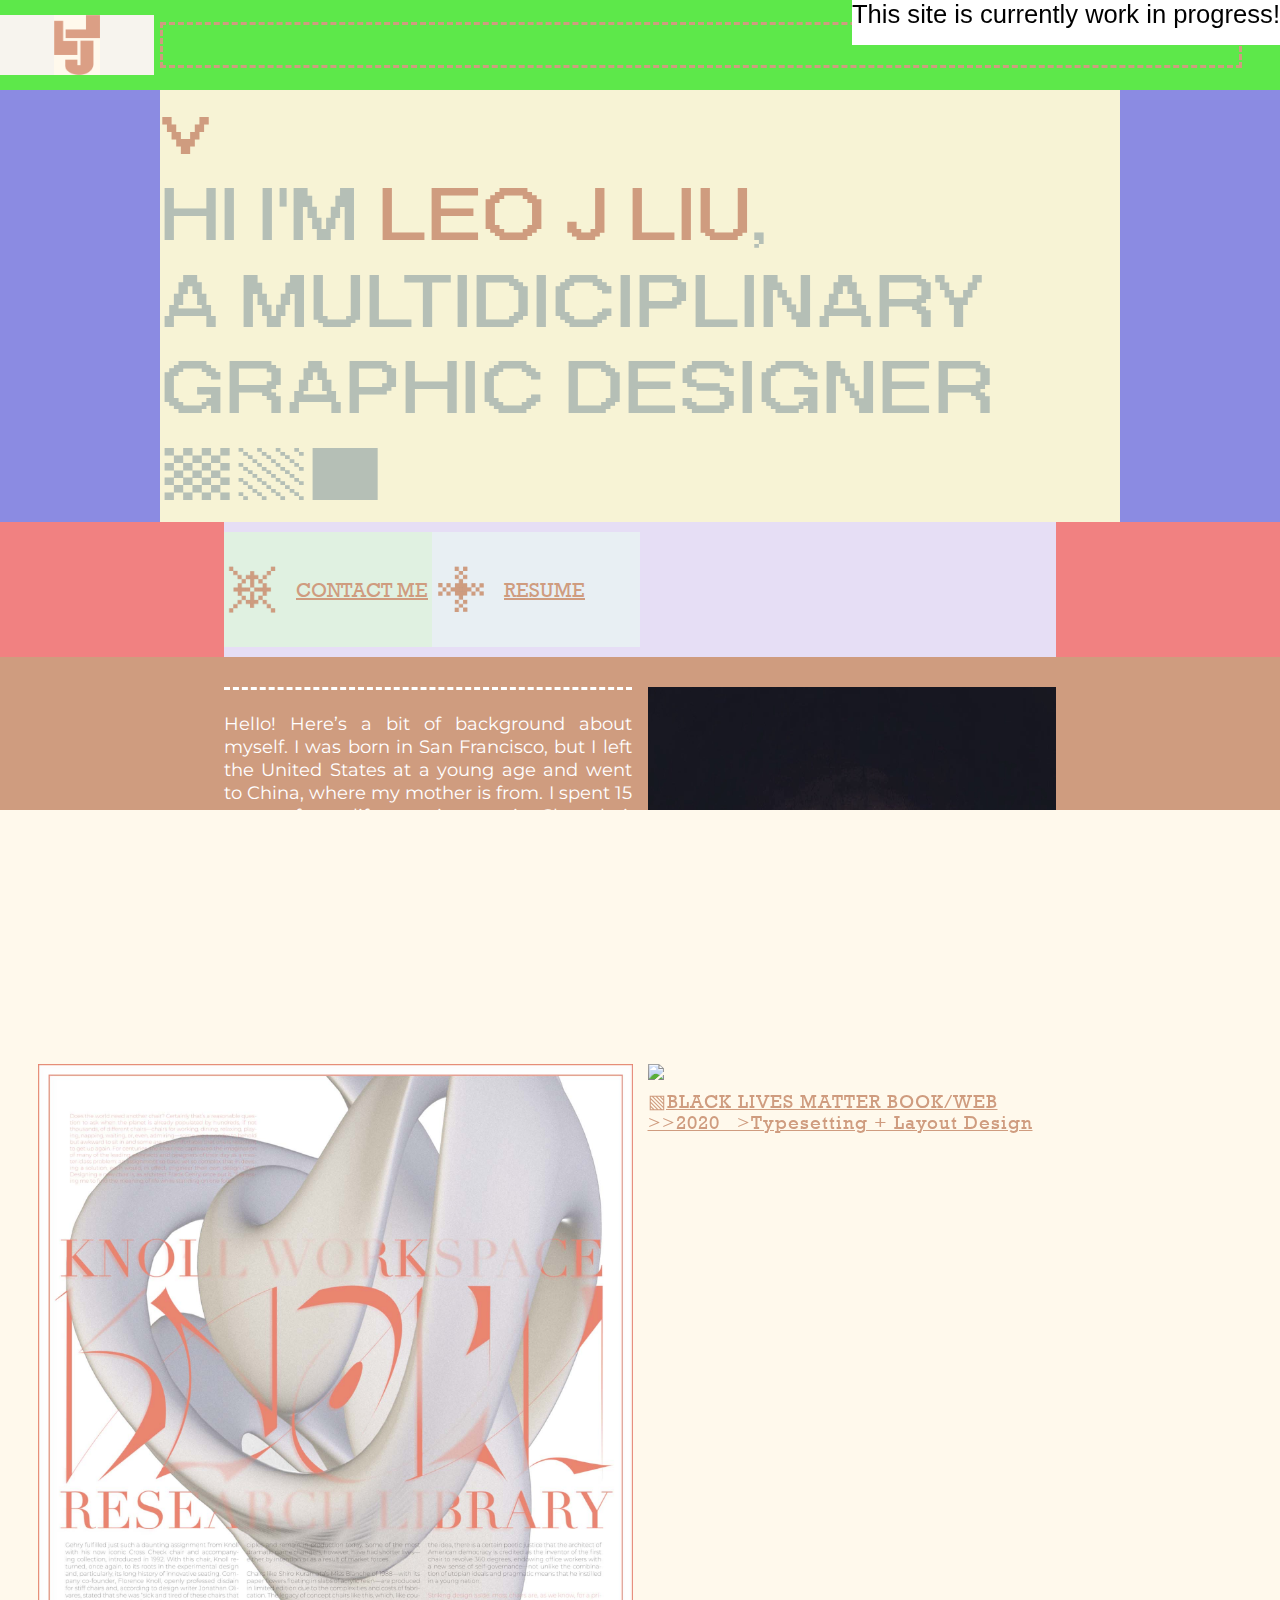
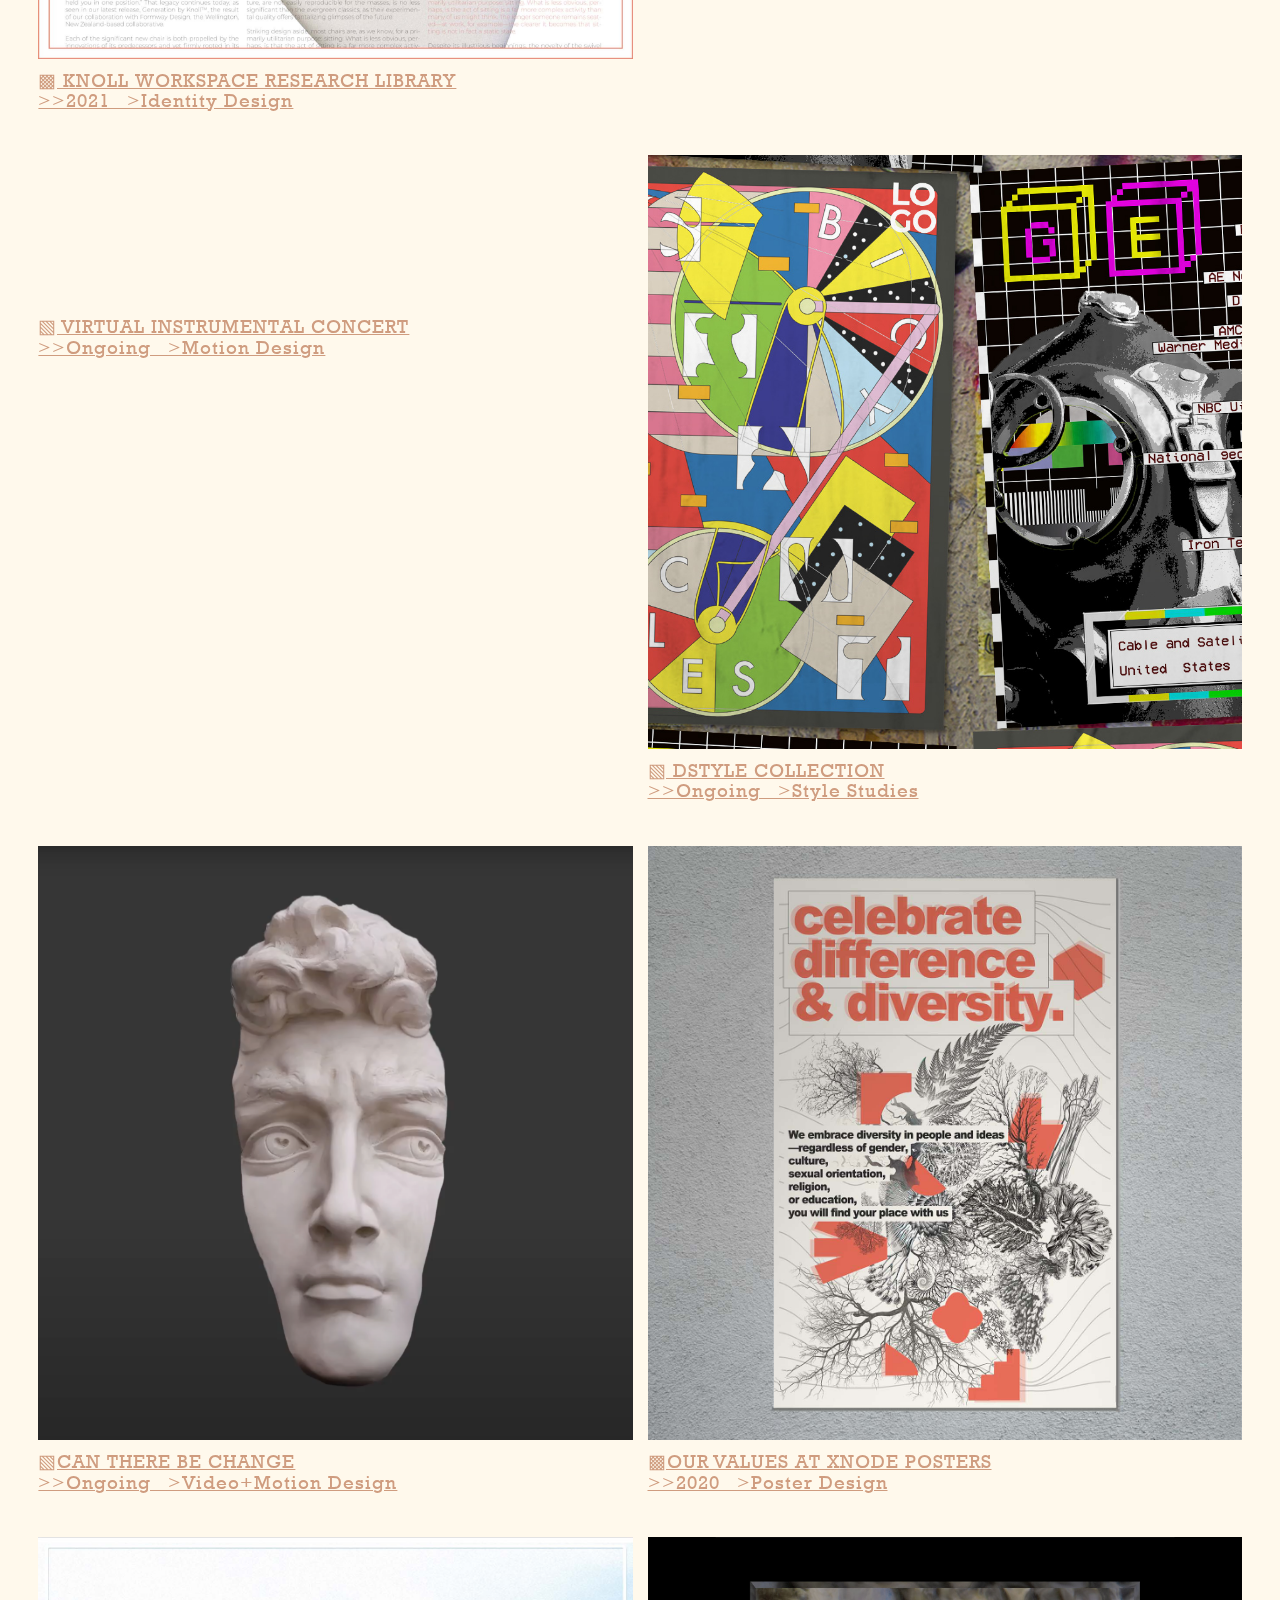
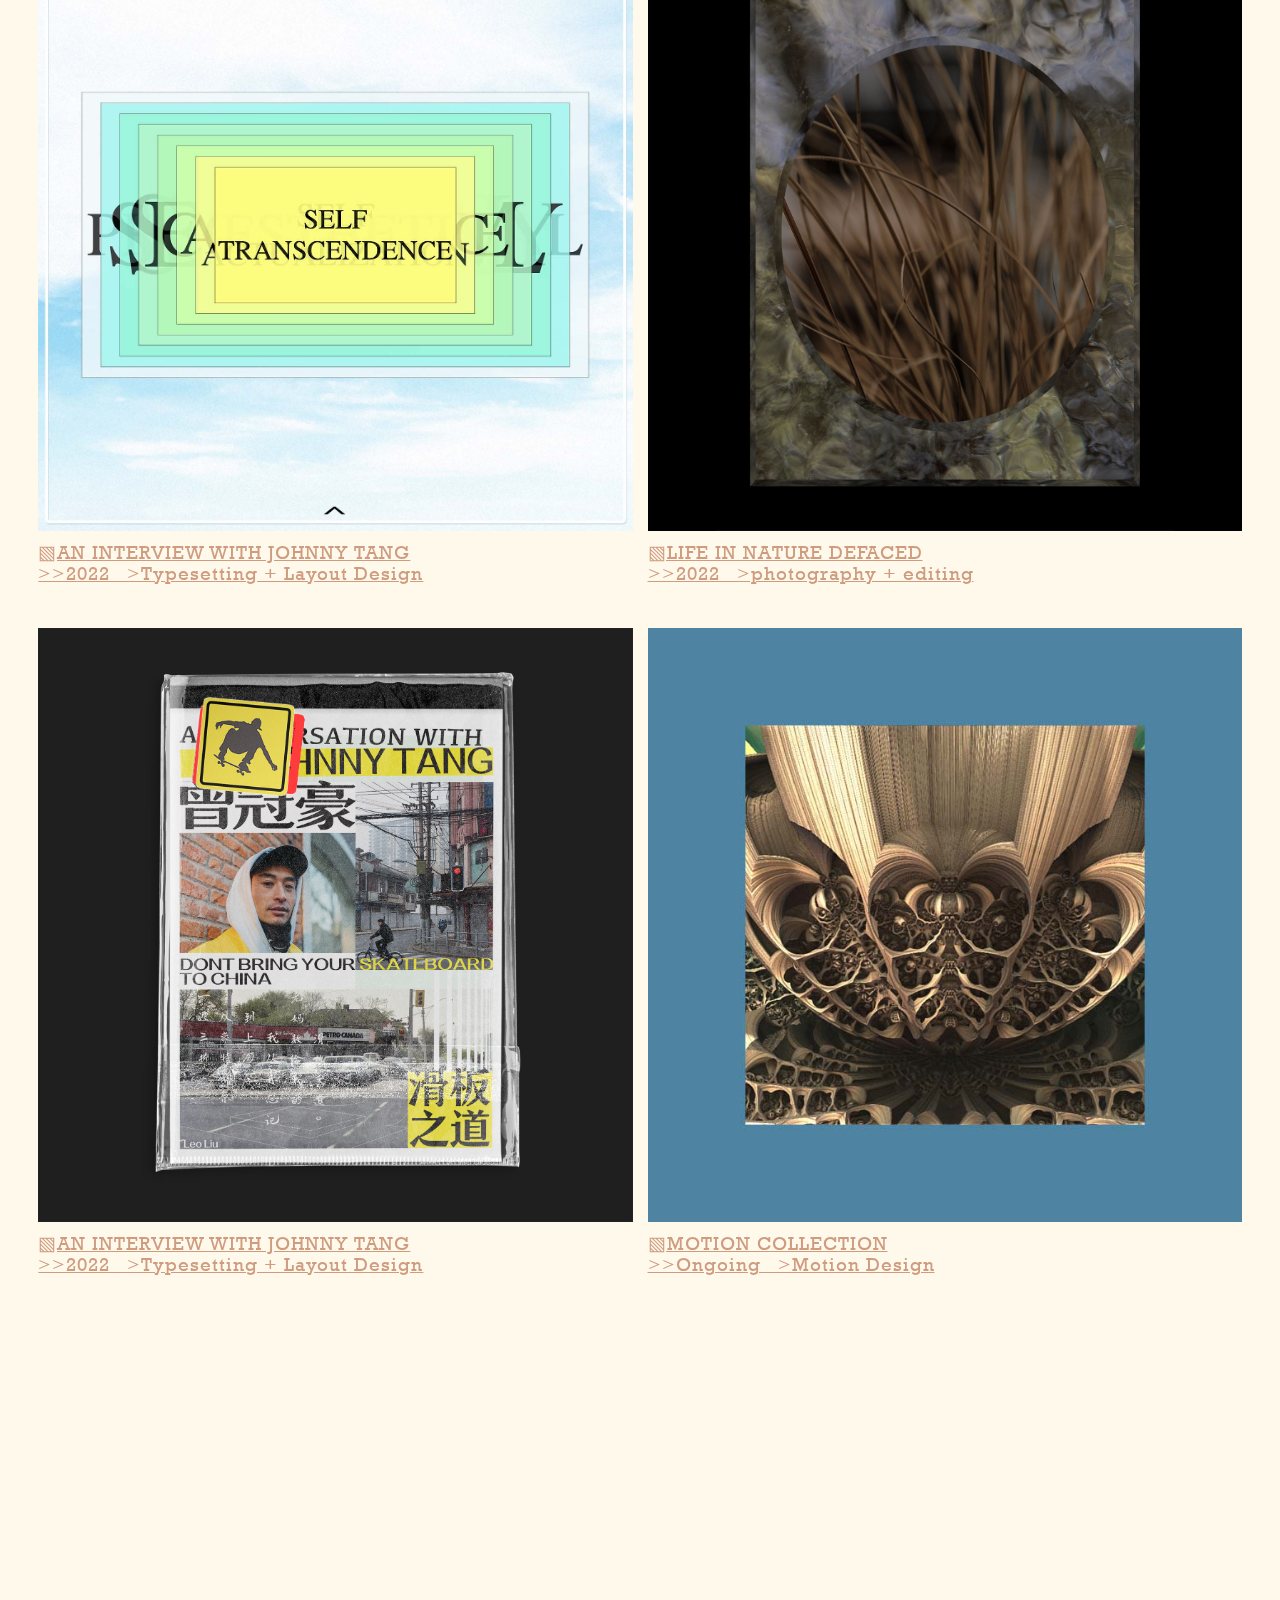
==== index.html @ ba664508 "first 2 portfolio details" ====
<!DOCTYPE html>
<html lang="en">
<meta charset="UTF-8">
<title>LJL</title>
<meta name="viewport" content="width=device-width,initial-scale=1">


<link rel="stylesheet" href="leo_liu_portfolio.css">
<script src="leo_liu_portfolio.js"></script>




<body>

    <div id="mARK">This site is currently work in progress!</div>

    <div id="introsection">
        <div id="topsection">

            <div id="logoroom">
                <img class="logoimage" src="images/logo1.png">
            </div>

            <div id="header">
                
            </div>
            
        </div>


        <div id="section1">
            <div id="section1box1">
                <p1><div id="downtriangle">v</div>
                </span>HI I'M <span style="color: #cf9c7f">LEO J LIU</span>,<br>A MULTIDICIPLINARY<br>GRAPHIC DESIGNER ▩▧■ </p1>
            </div>
        </div>

        
        <div id="section2">
            <div id="section2box1">
                <div class="cvs">
                    <img class="img2" src="images/Mter.png">
                    <p2 style="padding-left: 15px;">CONTACT ME</p>
                </div>
        
                <div class="cvs2">
                    <img class="img2" src="images/Fther.png">
                    <p2 style="padding-left: 15px;">RESUME</p>
                </div>

                <!-- <div id="blank1"></div> -->
            </div>
        </div>
    </div>




    <div id="aboutsection">
        <div id="section3">
            <div id="section3box1">
                <div id="aboutmyself">
                    <p3>
                        <br> 
                        HelIo! Here’s a bit of background about myself. I was born in San Francisco, but I left the United States at a young age and went to China, where my mother is from. I spent 15 years of my life growing up in Shanghai, studying in local schools, and before high school I moved back to California. After Highschool I enrolled in Rhode Island School of Design, the best school at the time to pursue a degree in graphic design. I took a gap during covid and I am now a Senior ready to graduate. 
                        <br>
                        <br>
                        My goal in pursuing art and design is to create something new, whether it is a new “thing” that allows people to do things better and easier or a “look” that makes people's eyes wide open. I was initially in Industrial design until I realized that to be able to achieve my goal I need to work myself from the most basics and up. So In graphic design I started with image editing, photography, typography, and the study of form and shape. I now move on to the field of digital media where I narrate an experience with interaction, motion, and sound. </p3>
                </div>

                <img id="selfie" src="images/selfie1.JPG">
            </div>
        </div>
    </div>




    <div id="portfoliosection">


        <div id="bluebanner">
            <div class="marquee">
               <p4><span>[base64]</span></p> 
            </div>
        </div>


        <div id="workgridcontainer">
            <div id="workgrid">

               
                <div id="knollbox">
                    <a href="knoll.html">
                        <img id="knollwebicon" src="images/Knoll/KNOLL Web Icon.jpg">
                    </a>
                    <p class="description">▩ KNOLL WORKSPACE RESEARCH LIBRARY<br>
                    >>2021 _>Identity Design</p>
                </div>
            


                <div id="blmbox">
                    <a href="blm.html">
                        <img id="blmwebicon" src="images/BLM Book/BLM Book Display.png">
                    </a>
                    <p class="description">▧BLACK LIVES MATTER BOOK/WEB<br>
                    >>2020 _>Typesetting + Layout Design</p>
                </div>


                <div id="concertbox">
                    <video id="concertwebicon" autoplay loop muted src="images/Concert/concert webanimation.mp4"></video>
                    <p class="description">▧ VIRTUAL INSTRUMENTAL CONCERT<br>
                    >>Ongoing _>Motion Design</p>
                </div>


                <div id="dstylebox">
                    <img id="dstylewebicon" src="images/Dstyle/Dstyle web icon.jpg">
                    <p class="description">▧ DSTYLE COLLECTION<br>
                        >>Ongoing _>Style Studies</p>
                </div>
                

                <div id="changebox">
                    <img id="changewebicon" src="images/Change/lilface.png">
                    <p class="description">▧CAN THERE BE CHANGE<br>
                    >>Ongoing _>Video+Motion Design</p>
                </div>


                <div id="xnodebox">
                    <img id="xnodewebicon" src="images/Xnode/Xnode Icon.jpg">
                    <p class="description">▩OUR VALUES AT XNODE POSTERS<br>
                    >>2020 _>Poster Design</p>
                </div>


                <div id="webbox">
                    <img id="webwebicon" src="images/Web/webicon.jpg">
                    <p class="description">▧AN INTERVIEW WITH JOHNNY TANG<br>
                    >>2022 _>Typesetting + Layout Design</p>
                </div>


                <div id="naturebox">
                    <img id="naturewebicon" src="images/Nature/Marble1.jpg">
                    <p class="description">▧LIFE IN NATURE DEFACED<br>
                    >>2022 _>photography + editing</p>
                </div>


                <div id="motionbox">
                    <img id="motionwebicon" src="images/Motion/motionwebicontemp.jpg">
                    <p class="description">▧MOTION COLLECTION<br>
                    >>Ongoing _>Motion Design</p>
                </div>


                <div id="sktinterviewbox">
                    <img id="sktinterviewwebicon" src="images/SktInterview/Skt Icon.jpg">
                    <p class="description">▧AN INTERVIEW WITH JOHNNY TANG<br>
                    >>2022 _>Typesetting + Layout Design</p>
                </div>


            </div>
        </div>
        


    </div>


</body>
</html>
---- leo_liu_portfolio.css ----
* {
    margin: 0;
    padding: 0;
}

main {
    position: fixed;
}

@font-face {
    font-family: rock;
    src: url(fonts/ROCK.TTF);
}

@font-face {
    font-family: ppneuebitbold;
    src: url(fonts/PPNeueBit-Bold.otf);
}

@font-face {
    font-family: montserrat;
    src: url(fonts/Montserrat-Regular.ttf);
}

@font-face {
    font-family: sophia;
    src: url(fonts/SOPHIA\ demo.ttf);
}


#mARK {
    position: absolute;
    top: 0;
    right: 0;
    background-color: hsl(0, 0%, 100%);
    z-index: 10;
    height: 5vh;
    font-size: 2vw;
    font-family: Impact, Haettenschweiler, 'Arial Narrow Bold', sans-serif;
}


body {
    background-color: #fff9ec;
  }



p1{
    font-family: ppneuebitbold;
    font-size: 130px;
    transform: scaleY(0.8);
    transform-origin: bottom;
    line-height: 0.83;
    color: #b5bfb6;
    /* background-color: black; */
}


p2{
    font-family: rock;
    font-size: 20px;
    color: #cf9c7f;
    line-height: 20px;
    height: 20px;
    text-decoration: underline;
    /* background-color: black; */
}

p3{
    font-family: montserrat;
    font-size: 18px;
    color: #ffffff;
    line-height: 23px;
}


p4{
    font-family: sophia;
    font-size: 30vh;
    line-height: 24vh;
    color: #93baee;
    transform: scaleX(0.7);

}






#introsection {
    position: sticky;
    top: 0;
    z-index: 1;
}


#topsection {
    width: 100%;
    background-color: hsl(113, 77%, 60%);
    display: flex;
    justify-content: space-between;
    align-items: center;
    height: 10vh;

}


#header {
    width: 84%;
    height: 40px;
    border-style: dashed;
    border-width: 3px;
    border-color: #cf9c7f;
    margin-top: 15px;
    margin-bottom: 15px;
    margin-right: 3%;

    
    
}

#logoroom {
    display: flex;
    width: 12%;
    justify-content: center;
    align-items: center;
    background-color: #f7f4ee;
    height: 60px;
}

.logoimage {
    height: 60px;
}



#section1 {
    width: 100%;
    background-color: rgb(139, 139, 226);
    display: flex;
    /* flex-direction: row\\; */
    justify-content: center;
    height: 48vh;

}

#section1box1 {
    justify-content: left;
    background-color: rgb(247, 243, 213);
    width: 75%;
    display:flex;
    align-items: flex-end;
}

#downtriangle {
    /* background-color: blue; */
    color: #cf9c7f;
    /* transform: scaleY(0.7); */
}   


#section2 {
    background-color: rgb(241, 129, 129);
    flex-direction: row;
    display: flex;
    justify-content: center;
    height: 15vh;

}


#section2box1 {
    background-color: rgb(230, 222, 245);
    display: flex;
    justify-content: left;
    z-index: 1;
    height: auto;
    width: 65%;
    padding-top: 10px;
    padding-bottom: 10px;
}

.cvs {
    display: flex;
    justify-content: left;
    align-items: center;
    flex-direction: row;
    background-color: #e0f1e1;
    width: 25%;
    height: auto;
}

.cvs2 {
    display: flex;
    justify-content: left;
    align-items: center;
    text-align: center;
    flex-direction: row;
    background-color: #e8eff3;
    width: 25%;
    height: auto;
}

.img2 {
    width: 57px;
    height: 57px;
    -webkit-animation: spin 2s linear infinite;
    -moz-animation: spin 2s linear infinite;
    -o-animation: spin 2s linear infinite;
    animation: spin 2s linear infinite;
}

@keyframes spin {
    from {
      transform: rotate(0deg);
    }
    to {
      transform: rotate(360deg);
    }
  }








/* 
#blank1 {
    width: 50%;
    background-color: #ee77a9;
} */

#aboutsection{
    width: 100%;
    /* height: 16vh; */
    overflow: visible;
    position: sticky;
    top: 0;
    z-index: 2;
    
}

#section3 {
    background-color: #cf9c7f;
    display: flex;
    justify-content: center;
    align-items: center;


   
}

#section3box1 {
    width: 65%;
    display: flex;
    flex-direction: row;
    justify-content: space-between;
    margin-top: 30px;
    margin-bottom: 30px;
}

#aboutmyself {
    width: 49%;
    border-top: 3px dashed rgb(255, 255, 255);
    text-align: justify;
}

#selfie {
    width: 49%;
}







#portfoliosection {
    background-color: #fff9ec;
    height: 100vh;
    width: 100%;
    position: sticky;
    bottom: -90vh;
    z-index: 3;
}

#bluebanner {
    /* font-family: sophia;
    font-size: 30vh;
    line-height: 24vh;
    color: #93baee; */
    overflow: hidden;
    /* font-weight: 600; */
}

.marquee {
    display: block;
    overflow: hidden;
    white-space: nowrap;
  }
  

.marquee span {
    display: inline-block;
    padding-left: 100%;
    animation: marquee 1000s linear infinite;
    animation-delay: -10s;
}


  @keyframes marquee {
    0% {
      transform: translateX(0%);
    }
    100% {
      transform: translateX(-100%);
    }
  }
  







#workgridcontainer {
    display: flex;
    justify-content: center;
  }

#workgrid {
    display: grid;
    grid-template-columns: repeat(2, 1fr);
    grid-template-rows: repeat(5, 1fr);
    max-width: 1680px;
    /* background-color: #e1e9f5; */
    margin-left: 3vw;
    margin-right: 3vw;
    margin-top: 3vw;
    row-gap: 8px; 
    column-gap: 15px;
  }


.description {
    height: 6vw;
    /* background-color: #d0e4e3; */
    font-family: rock;
    font-size: 1.5vw;
    line-height: 1.6vw;
    color: #cf9c7f;
    text-decoration: underline;
    font-weight: 400;
    letter-spacing: 1px;
    margin-top: 8px;
  }

#knollbox {
    grid-column: 1;
    grid-row: 1;
    width: 100%;
    justify-self: start;
    /* background-color: #dbdbdb; */
    /* display: flex;
    flex-direction: column; */
  }

#knollwebicon {
    width: 100%;
    
}



#blmbox {
    grid-column: 2;
    grid-row: 1;
    width: 100%;
    justify-self: start;
    /* background-color: #e6c889; */
}
#blmwebicon {
    width: 100%;
    
}



#concertbox {
    grid-column: 1;
    grid-row: 2;
    width: 100%;
    justify-self: start;
}
#concertwebicon {
    width: 100%;

}



#dstylebox {
    grid-column: 2;
    grid-row: 2;
    width: 100%;
    justify-self: start;
}
#dstylewebicon {
    width: 100%;

}



#changebox {
    grid-column: 1;
    grid-row: 3;
    width: 100%;
    justify-self: start;
}
#changewebicon {
    width: 100%;

}



#xnodebox {
    grid-column: 2;
    grid-row: 3;
    width: 100%;
    justify-self: start;
}
#xnodewebicon {
    width: 100%;

}



#webbox {
    grid-column: 1;
    grid-row: 4;
    width: 100%;
    justify-self: start;
}
#webwebicon {
    width: 100%;

}



#naturebox {
    grid-column: 2;
    grid-row: 4;
    width: 100%;
    justify-self: start;
}
#naturewebicon {
    width: 100%;

}



#motionbox {
    grid-column: 2;
    grid-row: 5;
    width: 100%;
    justify-self: start;
}
#motionwebicon {
    width: 100%;

}



#sktinterviewbox {
    grid-column: 1;
    grid-row: 5;
    width: 100%;
    justify-self: start;
}
#sktinterviewwebicon {
    width: 100%;

}

















































.containercenter {
    display: flex;
    align-items: center;
    justify-content: center;
    width: 100%;
}




#knollstuff {
    display: flex;
    align-items: center;
    justify-content: center;
    flex-direction: column;
}

.knollposters {
    max-height: 90vh;
    margin-top: 5vh;
    margin-bottom: 5vh;
}




#blmstuff {
    display: flex;
    align-items: center;
    justify-content: center;
    flex-direction: column;
    background-color: #000000;
    width: 100%;
    position: sticky;
}




.fullpagecontainer {
    display: flex;
    justify-content: center;
    align-items: center;
    width: 100%;
    height: 100vh;
}


#blmgif {
    width: 90vw;
    max-width: 1920px;
}



#blmcover {
    width: 90vw;
    max-width: 1920px;
}




#blmgrid {
    display: grid;
    grid-template-columns: repeat(2, 1fr);
    grid-template-rows: repeat(4, 1fr);
    width: 90vw;
    max-width: 1920px;
    row-gap: 10vh; 
    /* column-gap: 5vw; */
    /* background-color: #e0f1e1; */
    margin-top: 20vh;
}





#blmp1 {
    grid-column: 1;
    grid-row: 1;
    width: 100%;
    justify-self: start;
}

#blmp2 {
    grid-column: 2;
    grid-row: 1;
    width: 100%;
    justify-self: start;

}

#blmp3 {
    grid-column: 1;
    grid-row: 2;
    width: 100%;
    justify-self: start;
}

#blmp4 {
    grid-column: 2;
    grid-row: 2;
    width: 100%;
    justify-self: start;
}

#blmp5 {
    grid-column: 1;
    grid-row: 3;
    width: 100%;
    justify-self: start;
}

#blmp6 {
    grid-column: 2;
    grid-row: 3;
    width: 100%;
    justify-self: start;
}

#blmp7 {
    grid-column: 1;
    grid-row: 4;
    width: 100%;
    justify-self: start;
}




#blmmockup {
    width: 90vw;
    max-width: 1920px;
}
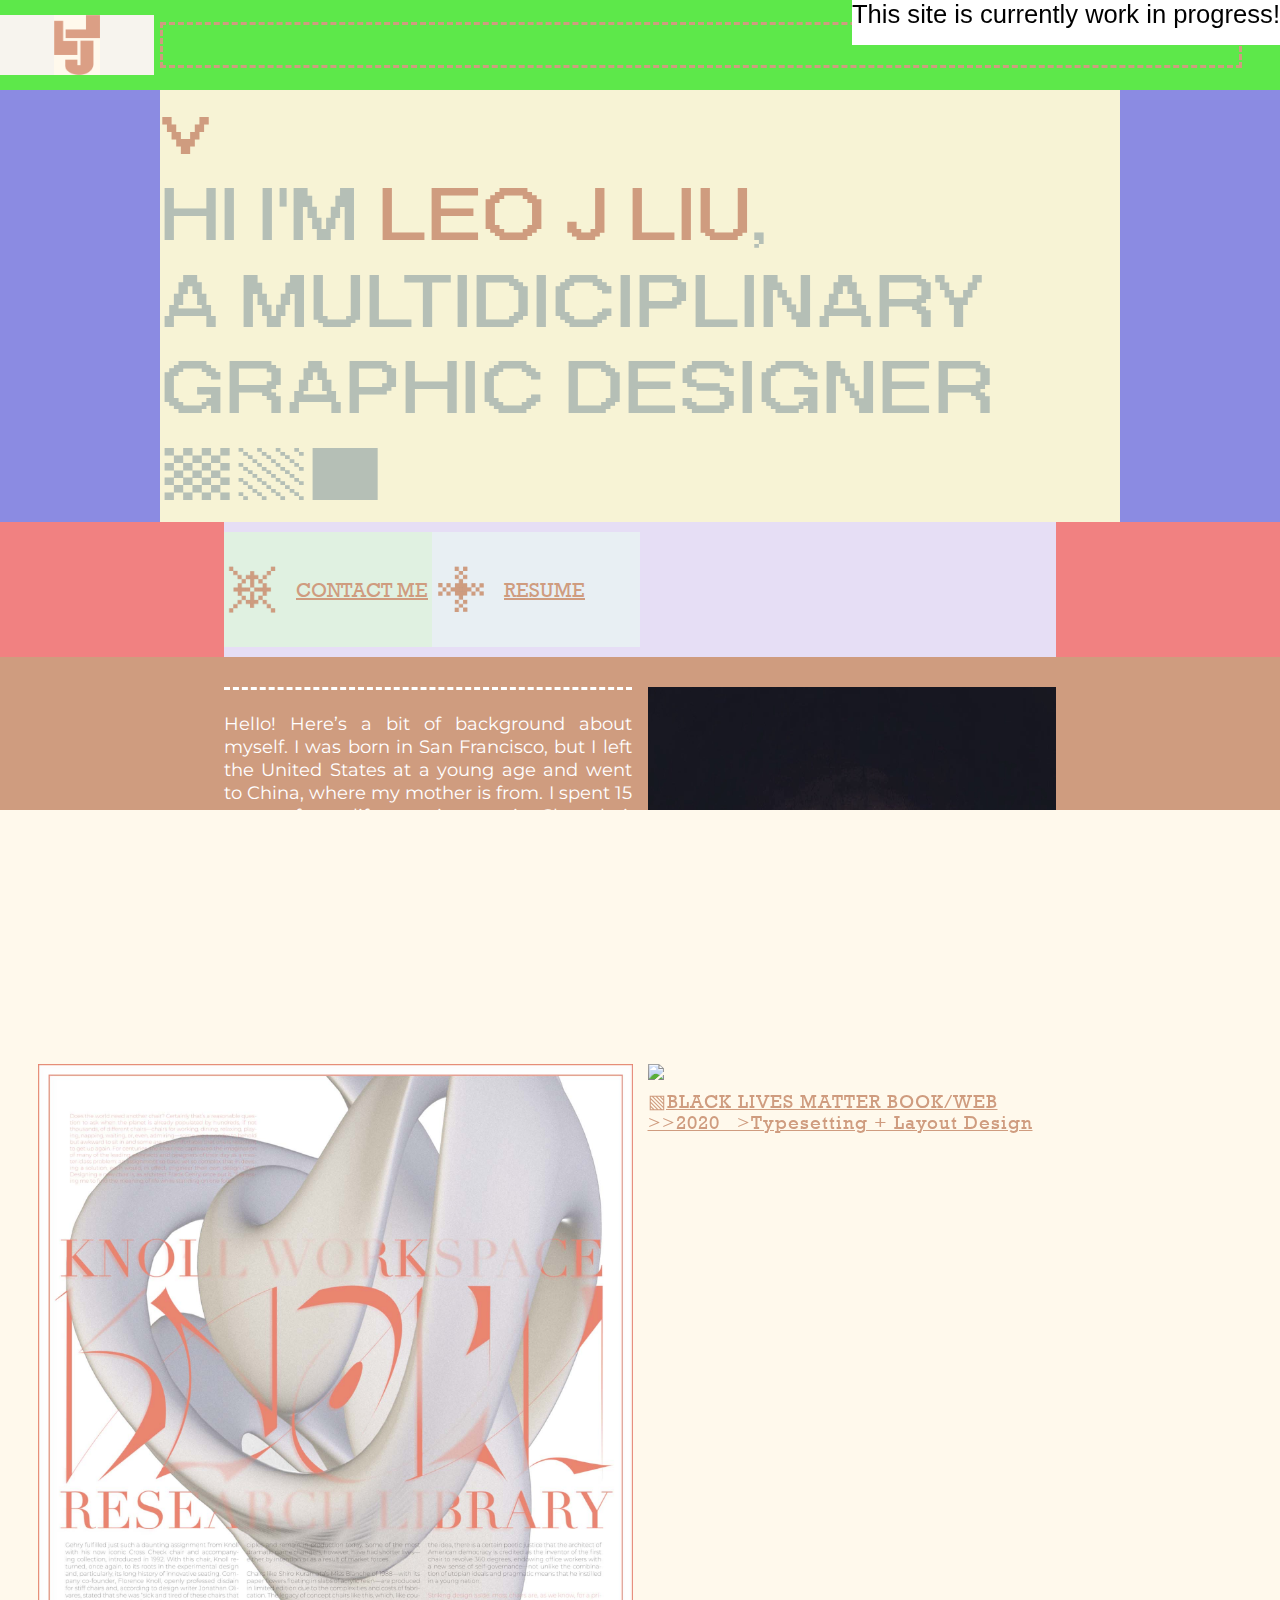
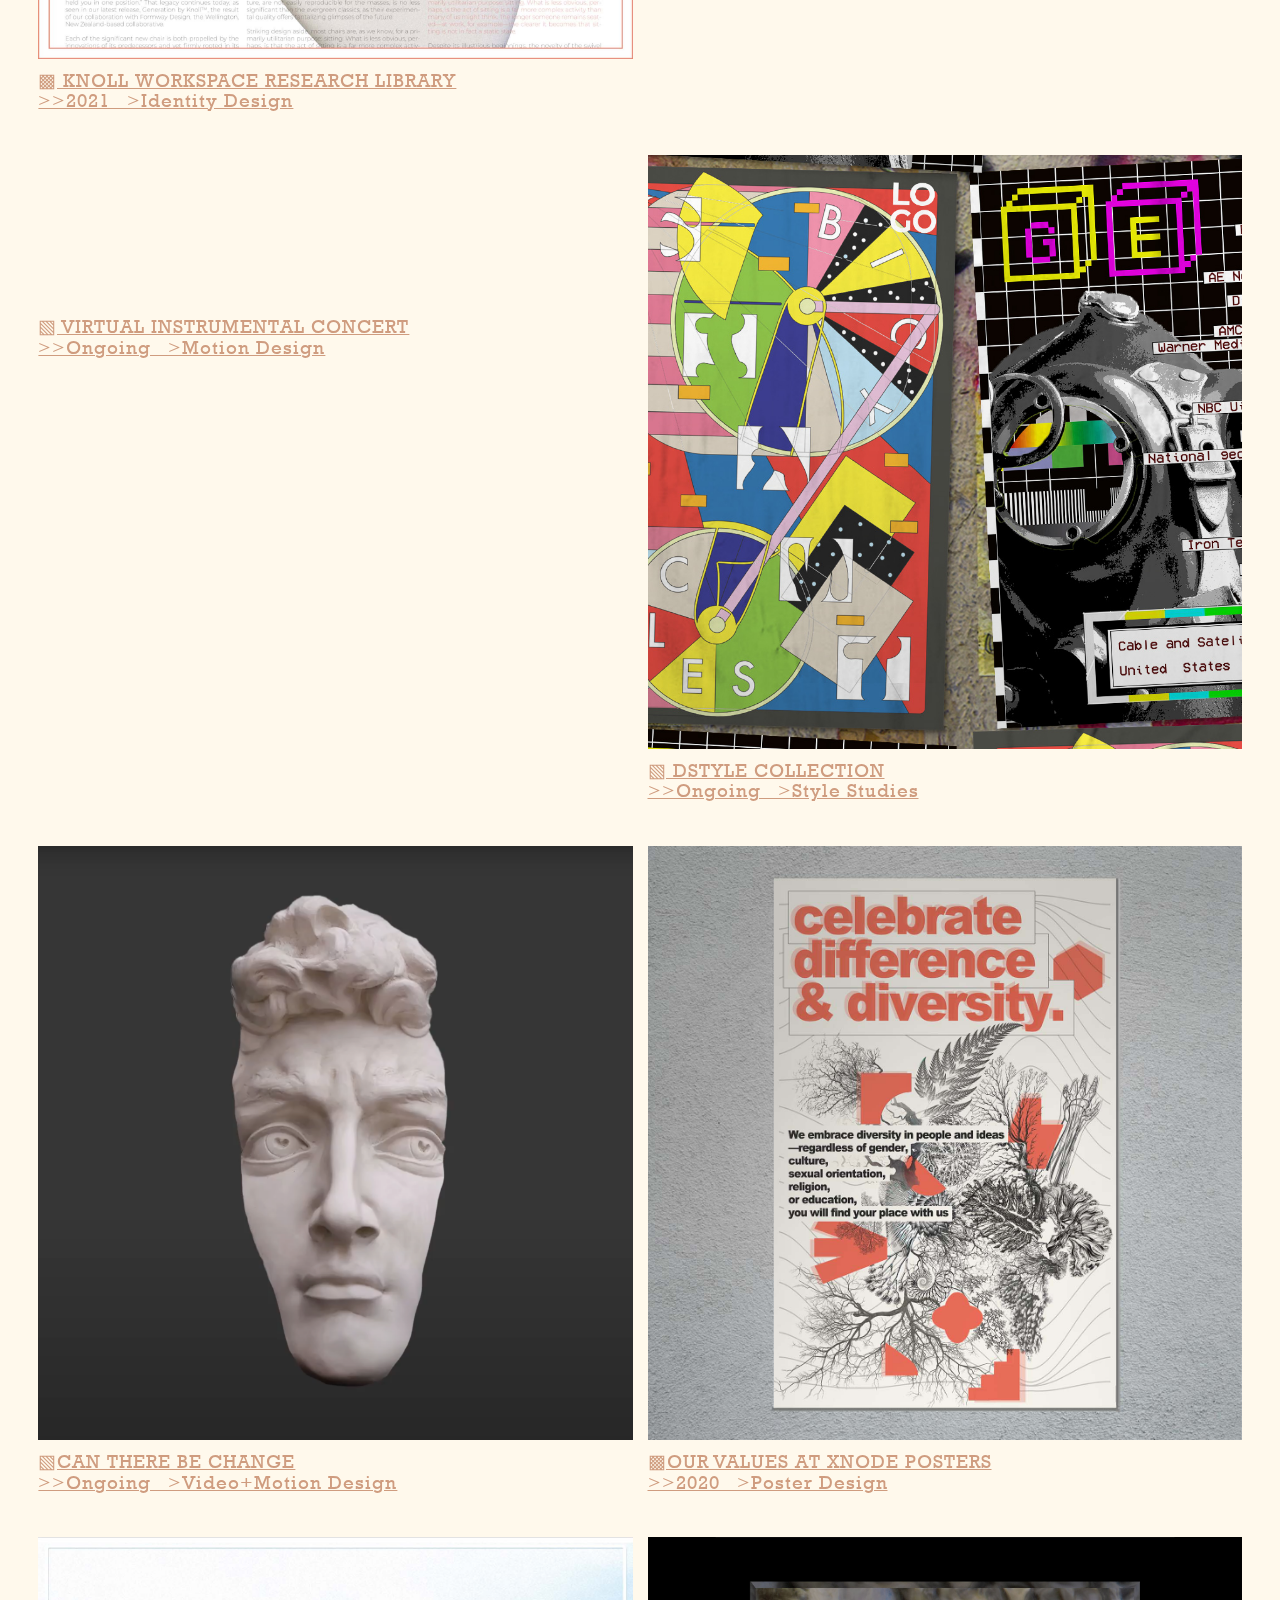
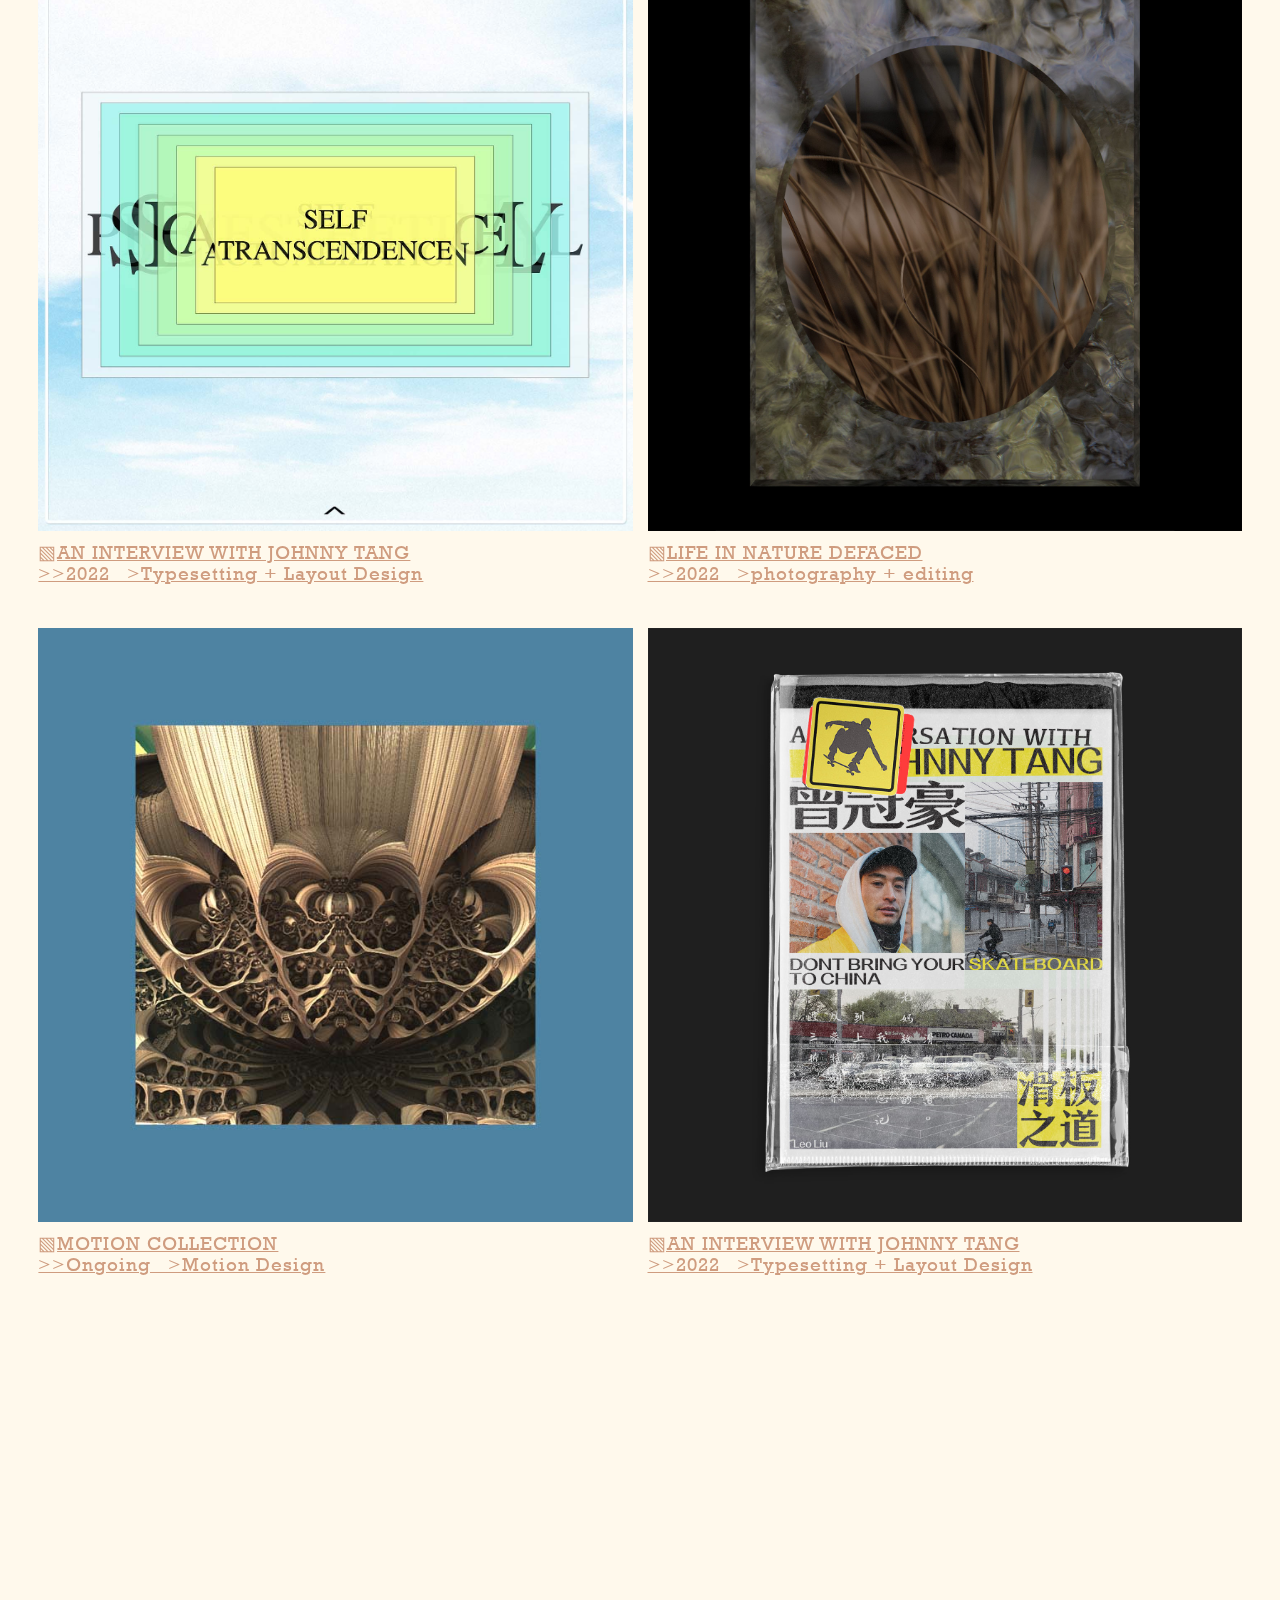
==== commit cdc80aa4: "mobile test 2" ====
--- a/index.html
+++ b/index.html
@@ -94,7 +94,7 @@
                
                 <div id="knollbox">
                     <a href="knoll.html">
-                        <img id="knollwebicon" src="images/Knoll/KNOLL Web Icon.jpg">
+                        <img class="webicon" src="images/Knoll/KNOLL Web Icon.jpg">
                     </a>
                     <p class="description">▩ KNOLL WORKSPACE RESEARCH LIBRARY<br>
                     >>2021 _>Identity Design</p>
@@ -104,7 +104,7 @@
 
                 <div id="blmbox">
                     <a href="blm.html">
-                        <img id="blmwebicon" src="images/BLM Book/BLM Book Display.png">
+                        <img class="webicon" src="images/BLM Book/BLM Book Display.png">
                     </a>
                     <p class="description">▧BLACK LIVES MATTER BOOK/WEB<br>
                     >>2020 _>Typesetting + Layout Design</p>
@@ -112,56 +112,56 @@
 
 
                 <div id="concertbox">
-                    <video id="concertwebicon" autoplay loop muted src="images/Concert/concert webanimation.mp4"></video>
+                    <video class="webicon" autoplay loop muted src="images/Concert/concert webanimation.mp4"></video>
                     <p class="description">▧ VIRTUAL INSTRUMENTAL CONCERT<br>
                     >>Ongoing _>Motion Design</p>
                 </div>
 
 
                 <div id="dstylebox">
-                    <img id="dstylewebicon" src="images/Dstyle/Dstyle web icon.jpg">
+                    <img class="webicon" src="images/Dstyle/Dstyle web icon.jpg">
                     <p class="description">▧ DSTYLE COLLECTION<br>
                         >>Ongoing _>Style Studies</p>
                 </div>
                 
 
                 <div id="changebox">
-                    <img id="changewebicon" src="images/Change/lilface.png">
+                    <img class="webicon" src="images/Change/lilface.png">
                     <p class="description">▧CAN THERE BE CHANGE<br>
                     >>Ongoing _>Video+Motion Design</p>
                 </div>
 
 
                 <div id="xnodebox">
-                    <img id="xnodewebicon" src="images/Xnode/Xnode Icon.jpg">
+                    <img class="webicon" src="images/Xnode/Xnode Icon.jpg">
                     <p class="description">▩OUR VALUES AT XNODE POSTERS<br>
                     >>2020 _>Poster Design</p>
                 </div>
 
 
                 <div id="webbox">
-                    <img id="webwebicon" src="images/Web/webicon.jpg">
+                    <img class="webicon" src="images/Web/webicon.jpg">
                     <p class="description">▧AN INTERVIEW WITH JOHNNY TANG<br>
                     >>2022 _>Typesetting + Layout Design</p>
                 </div>
 
 
                 <div id="naturebox">
-                    <img id="naturewebicon" src="images/Nature/Marble1.jpg">
+                    <img class="webicon" src="images/Nature/Marble1.jpg">
                     <p class="description">▧LIFE IN NATURE DEFACED<br>
                     >>2022 _>photography + editing</p>
                 </div>
 
 
                 <div id="motionbox">
-                    <img id="motionwebicon" src="images/Motion/motionwebicontemp.jpg">
+                    <img class="webicon" src="images/Motion/motionwebicontemp.jpg">
                     <p class="description">▧MOTION COLLECTION<br>
                     >>Ongoing _>Motion Design</p>
                 </div>
 
 
                 <div id="sktinterviewbox">
-                    <img id="sktinterviewwebicon" src="images/SktInterview/Skt Icon.jpg">
+                    <img class="webicon" src="images/SktInterview/Skt Icon.jpg">
                     <p class="description">▧AN INTERVIEW WITH JOHNNY TANG<br>
                     >>2022 _>Typesetting + Layout Design</p>
                 </div>
--- a/leo_liu_portfolio.css
+++ b/leo_liu_portfolio.css
@@ -336,7 +336,7 @@
 
 #workgrid {
     display: grid;
-    grid-template-columns: repeat(2, 1fr);
+    grid-template-columns: 1fr 1fr;
     grid-template-rows: repeat(5, 1fr);
     max-width: 1680px;
     /* background-color: #e1e9f5; */
@@ -361,9 +361,17 @@
     margin-top: 8px;
   }
 
+
+
+.webicon {
+    width: 100%;
+}
+
+
+
 #knollbox {
-    grid-column: 1;
-    grid-row: 1;
+    /* grid-column: 1;
+    grid-row: 1; */
     width: 100%;
     justify-self: start;
     /* background-color: #dbdbdb; */
@@ -379,8 +387,8 @@
 
 
 #blmbox {
-    grid-column: 2;
-    grid-row: 1;
+    /* grid-column: 2;
+    grid-row: 1; */
     width: 100%;
     justify-self: start;
     /* background-color: #e6c889; */
@@ -393,8 +401,8 @@
 
 
 #concertbox {
-    grid-column: 1;
-    grid-row: 2;
+    /* grid-column: 1;
+    grid-row: 2; */
     width: 100%;
     justify-self: start;
 }
@@ -406,8 +414,8 @@
 
 
 #dstylebox {
-    grid-column: 2;
-    grid-row: 2;
+    /* grid-column: 2;
+    grid-row: 2; */
     width: 100%;
     justify-self: start;
 }
@@ -419,8 +427,8 @@
 
 
 #changebox {
-    grid-column: 1;
-    grid-row: 3;
+    /* grid-column: 1;
+    grid-row: 3; */
     width: 100%;
     justify-self: start;
 }
@@ -432,8 +440,8 @@
 
 
 #xnodebox {
-    grid-column: 2;
-    grid-row: 3;
+    /* grid-column: 2;
+    grid-row: 3; */
     width: 100%;
     justify-self: start;
 }
@@ -445,8 +453,8 @@
 
 
 #webbox {
-    grid-column: 1;
-    grid-row: 4;
+    /* grid-column: 1;
+    grid-row: 4; */
     width: 100%;
     justify-self: start;
 }
@@ -458,8 +466,8 @@
 
 
 #naturebox {
-    grid-column: 2;
-    grid-row: 4;
+    /* grid-column: 2;
+    grid-row: 4; */
     width: 100%;
     justify-self: start;
 }
@@ -471,8 +479,8 @@
 
 
 #motionbox {
-    grid-column: 2;
-    grid-row: 5;
+    /* grid-column: 2;
+    grid-row: 5; */
     width: 100%;
     justify-self: start;
 }
@@ -484,8 +492,8 @@
 
 
 #sktinterviewbox {
-    grid-column: 1;
-    grid-row: 5;
+    /* grid-column: 1;
+    grid-row: 5; */
     width: 100%;
     justify-self: start;
 }
@@ -563,6 +571,7 @@
     max-height: 90vh;
     margin-top: 5vh;
     margin-bottom: 5vh;
+    max-width: 95vw;
 }
 
 
@@ -618,6 +627,22 @@
 }
 
 
+@media only screen and (max-width: 1200px) {
+
+    #workgrid {
+        grid-template-columns: 1fr; 
+    }
+
+    .description {
+        font-size: 4.3vw;
+        line-height: 5vw;
+        height: 15vw;
+    }
+
+
+  }
+
+
 
 
 
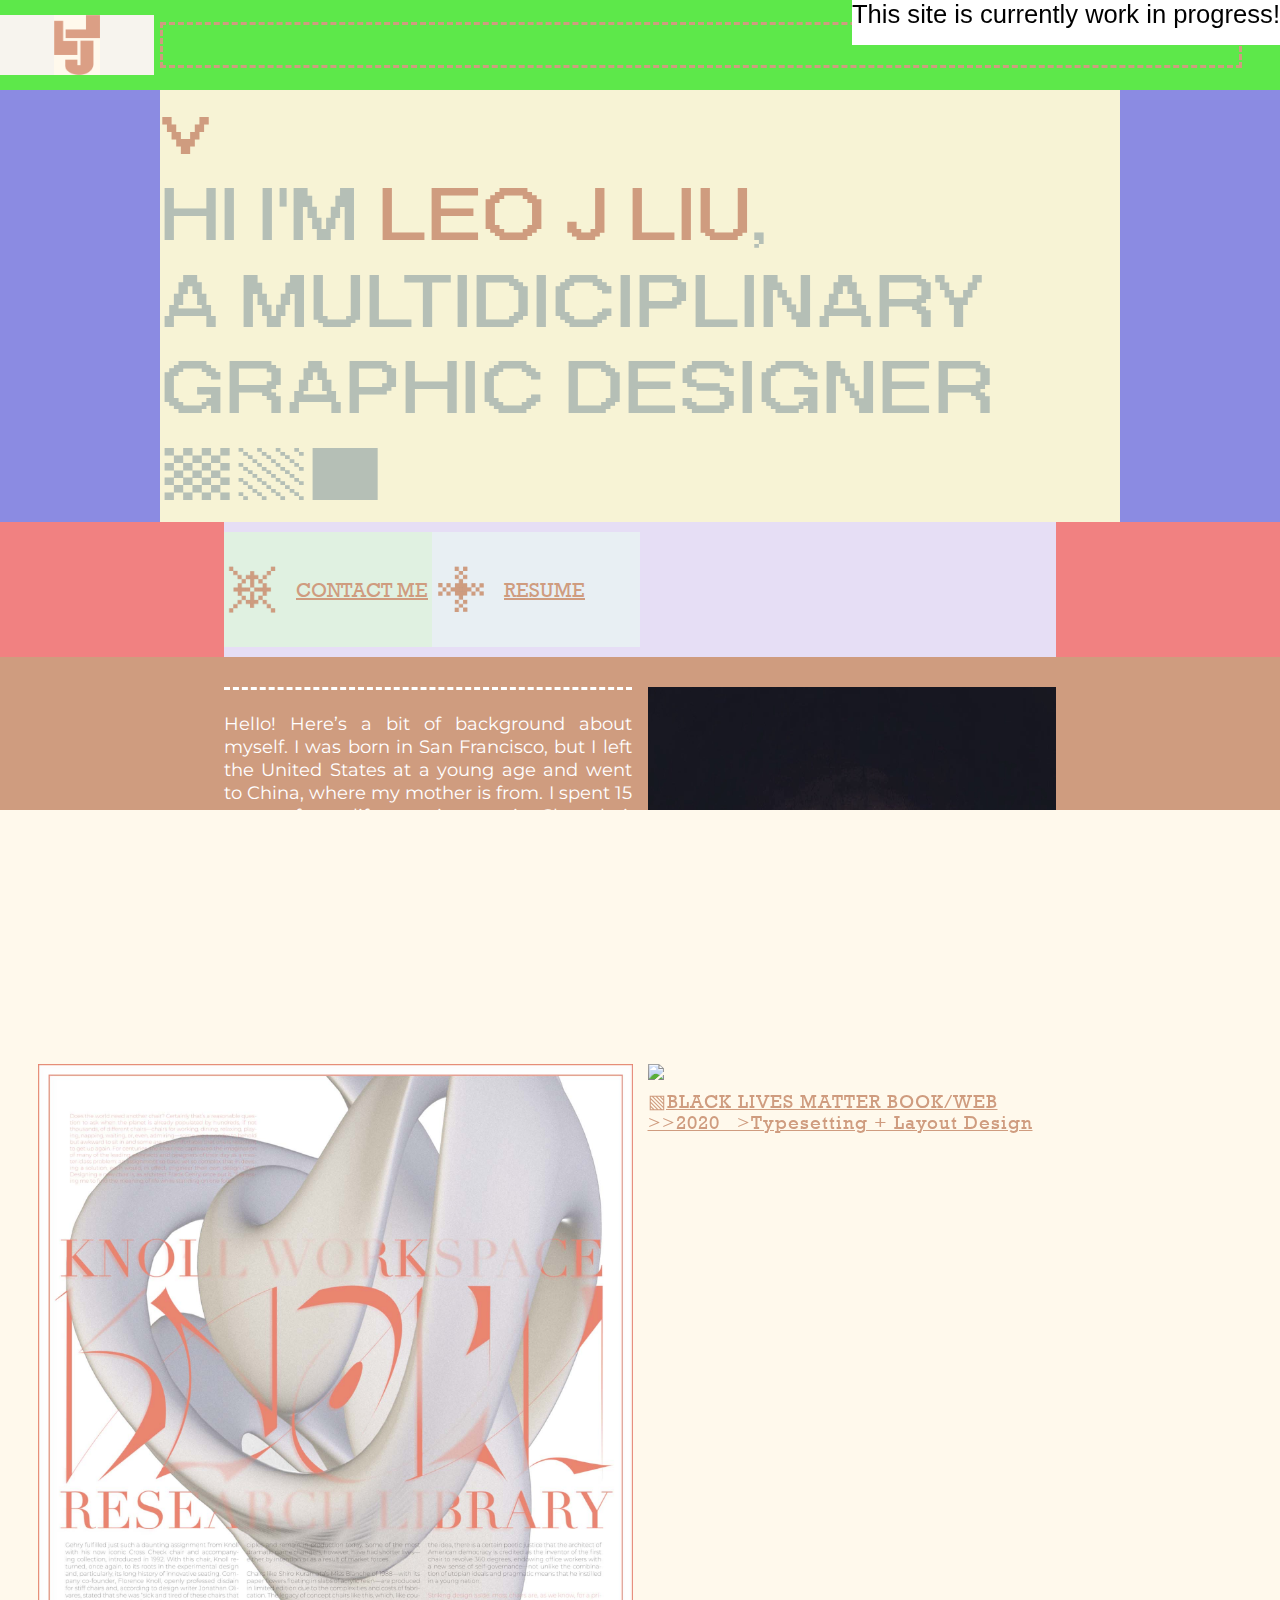
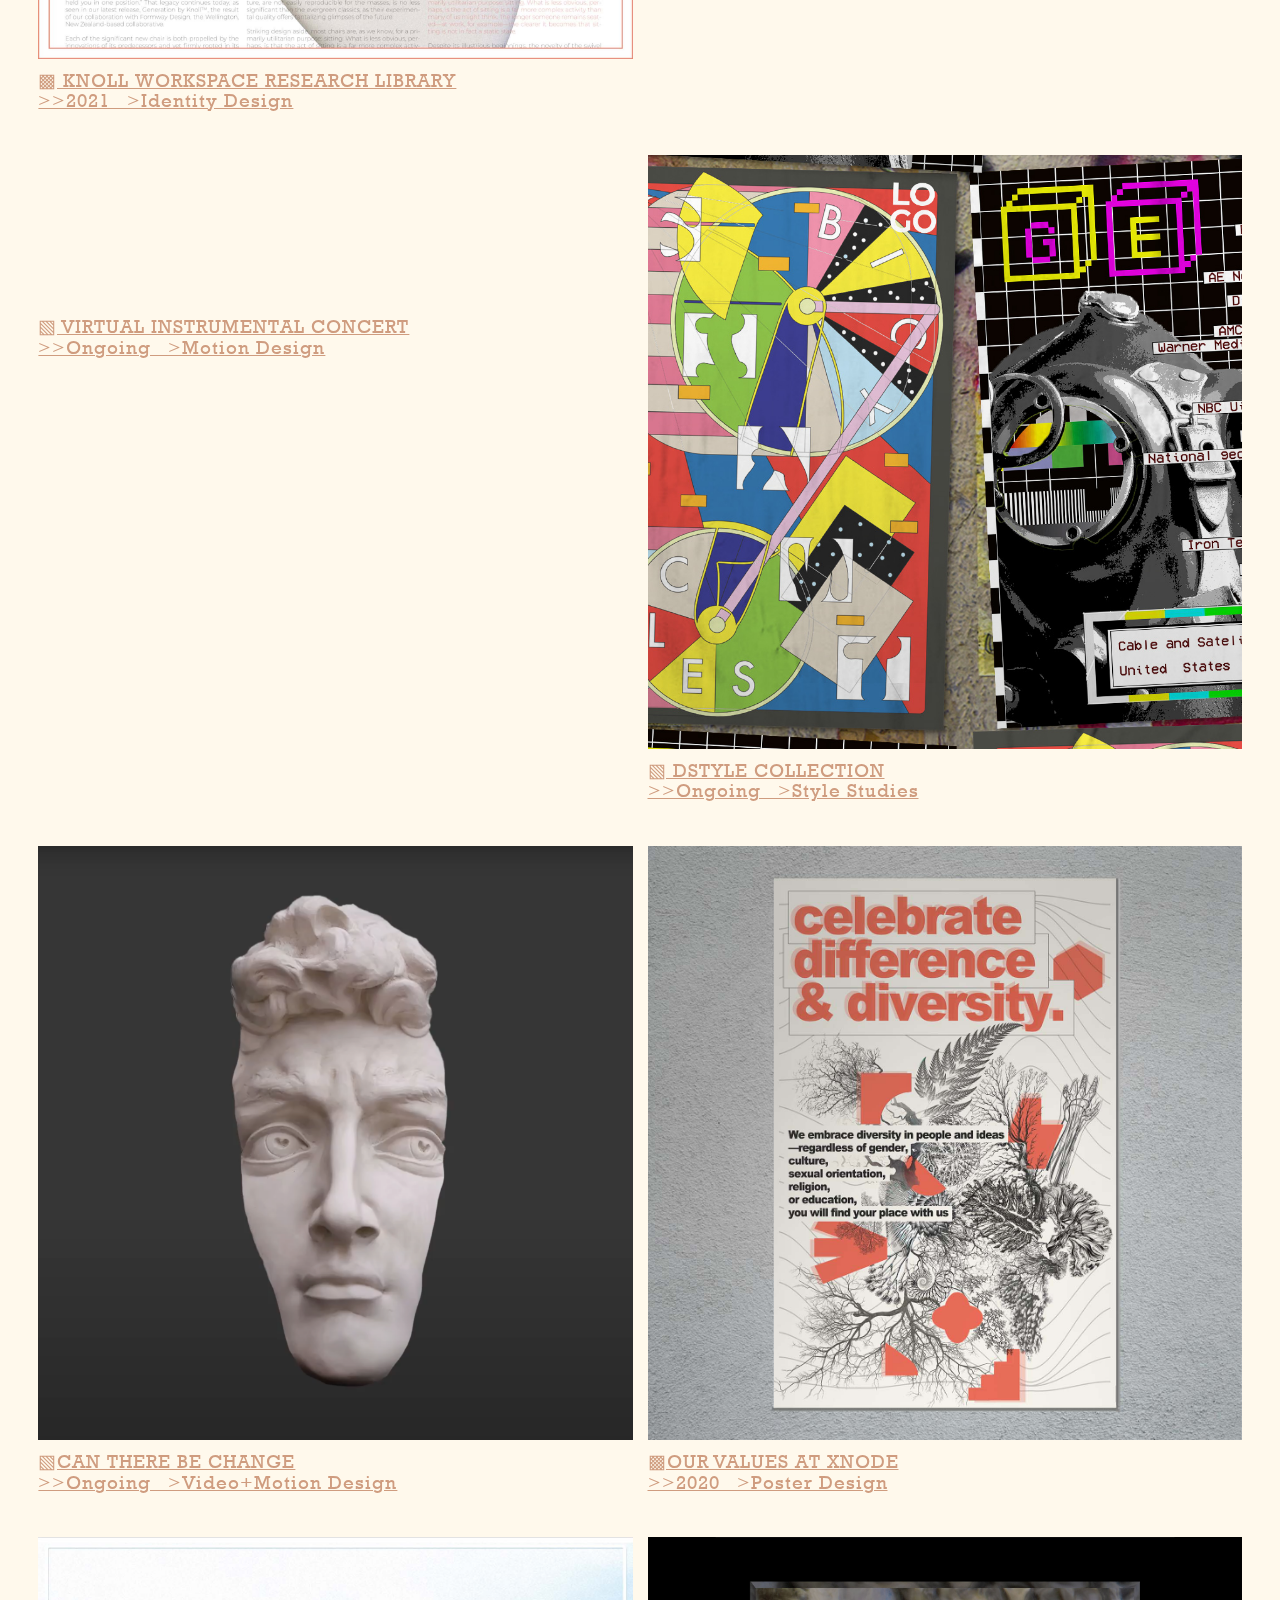
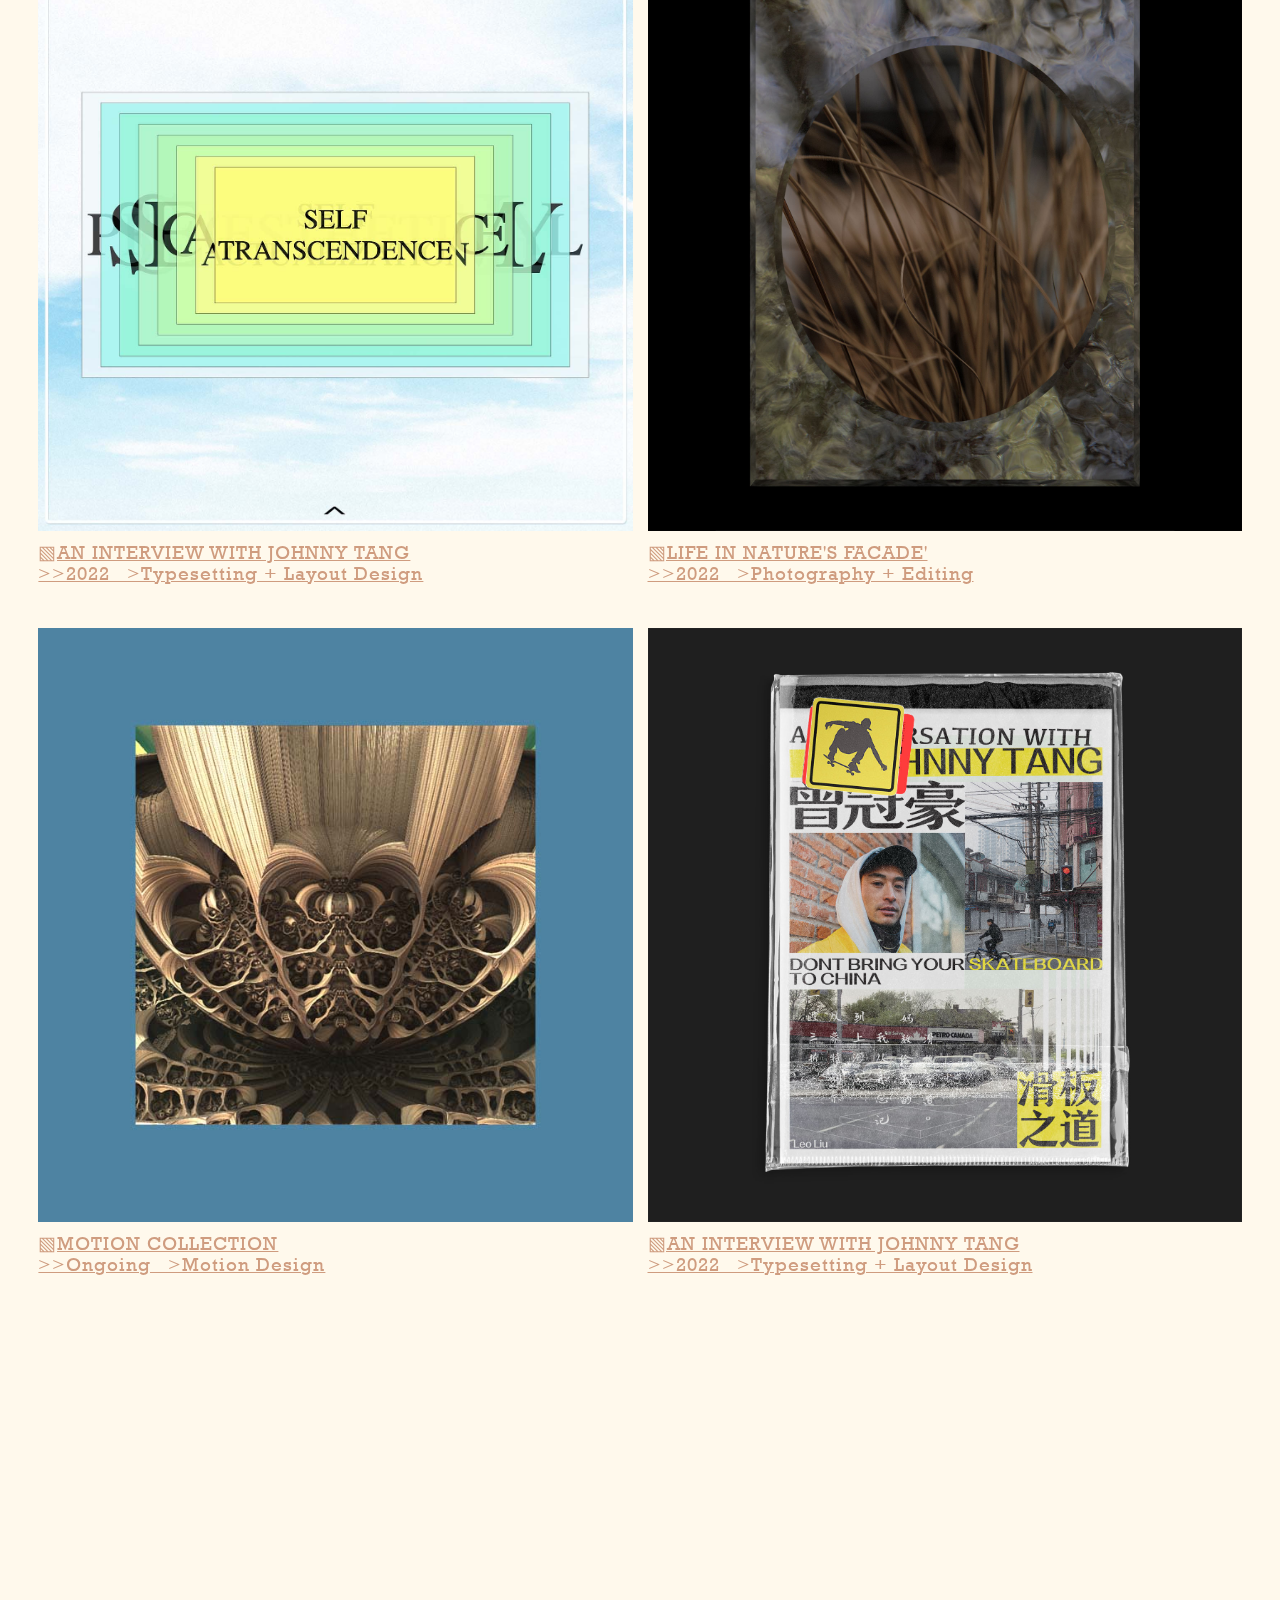
==== commit d3e584df: "more works added" ====
--- a/index.html
+++ b/index.html
@@ -33,7 +33,7 @@
         <div id="section1">
             <div id="section1box1">
                 <p1><div id="downtriangle">v</div>
-                </span>HI I'M <span style="color: #cf9c7f">LEO J LIU</span>,<br>A MULTIDICIPLINARY<br>GRAPHIC DESIGNER ▩▧■ </p1>
+               <span1>HI I'M <span style="color: #cf9c7f">LEO J LIU</span></span>,<br><span3>A MULTIDICIPLINARY</span><br><span4>GRAPHIC DESIGNER</span> <span2>▩▧■</span></p1>
             </div>
         </div>
 
@@ -112,48 +112,61 @@
 
 
                 <div id="concertbox">
-                    <video class="webicon" autoplay loop muted src="images/Concert/concert webanimation.mp4"></video>
+                    <a href="concert.html">
+                        <video class="webicon" autoplay loop muted src="images/Concert/concert webanimation.mp4"></video>
+                    </a>
                     <p class="description">▧ VIRTUAL INSTRUMENTAL CONCERT<br>
                     >>Ongoing _>Motion Design</p>
                 </div>
 
 
                 <div id="dstylebox">
-                    <img class="webicon" src="images/Dstyle/Dstyle web icon.jpg">
+                    <a href="dstyle.html">
+                        <img class="webicon" src="images/Dstyle/Dstyle web icon.jpg">
+                    </a>
                     <p class="description">▧ DSTYLE COLLECTION<br>
                         >>Ongoing _>Style Studies</p>
                 </div>
                 
 
                 <div id="changebox">
-                    <img class="webicon" src="images/Change/lilface.png">
+                    <a href="change.html">
+                        <img class="webicon" src="images/Change/lilface.png">
+                    </a>
                     <p class="description">▧CAN THERE BE CHANGE<br>
                     >>Ongoing _>Video+Motion Design</p>
                 </div>
 
 
                 <div id="xnodebox">
-                    <img class="webicon" src="images/Xnode/Xnode Icon.jpg">
-                    <p class="description">▩OUR VALUES AT XNODE POSTERS<br>
+                    <a href="xnode.html">
+                        <img class="webicon" src="images/Xnode/Xnode Icon.jpg">
+                    </a>
+                    <p class="description">▩OUR VALUES AT XNODE<br>
                     >>2020 _>Poster Design</p>
                 </div>
 
 
                 <div id="webbox">
-                    <img class="webicon" src="images/Web/webicon.jpg">
+                    <a href="web.html">
+                        <img class="webicon" src="images/Web/webicon.jpg">
+                    </a>
                     <p class="description">▧AN INTERVIEW WITH JOHNNY TANG<br>
                     >>2022 _>Typesetting + Layout Design</p>
                 </div>
 
 
                 <div id="naturebox">
-                    <img class="webicon" src="images/Nature/Marble1.jpg">
-                    <p class="description">▧LIFE IN NATURE DEFACED<br>
-                    >>2022 _>photography + editing</p>
+                    <a href="nature.html">
+                        <img class="webicon" src="images/Nature/naturecover.jpg">
+                    </a>
+                    <p class="description">▧LIFE IN NATURE'S FACADE'<br>
+                    >>2022 _>Photography + Editing</p>
                 </div>
 
 
                 <div id="motionbox">
+                    <a href="motion.html"></a>
                     <img class="webicon" src="images/Motion/motionwebicontemp.jpg">
                     <p class="description">▧MOTION COLLECTION<br>
                     >>Ongoing _>Motion Design</p>
@@ -161,7 +174,9 @@
 
 
                 <div id="sktinterviewbox">
-                    <img class="webicon" src="images/SktInterview/Skt Icon.jpg">
+                    <a href="sktinterview.html">
+                        <img class="webicon" src="images/SktInterview/Skt Icon.jpg">
+                    </a>
                     <p class="description">▧AN INTERVIEW WITH JOHNNY TANG<br>
                     >>2022 _>Typesetting + Layout Design</p>
                 </div>
--- a/leo_liu_portfolio.css
+++ b/leo_liu_portfolio.css
@@ -552,10 +552,29 @@
 
 .containercenter {
     display: flex;
+    flex-direction: column;
     align-items: center;
     justify-content: center;
     width: 100%;
 }
+
+
+
+
+
+.fullpagecontainer {
+    display: flex;
+    justify-content: center;
+    align-items: center;
+    width: 100%;
+    height: 100vh;
+}
+
+
+
+
+
+
 
 
 
@@ -577,6 +596,14 @@
 
 
 
+
+
+
+
+
+
+
+
 #blmstuff {
     display: flex;
     align-items: center;
@@ -589,16 +616,6 @@
 
 
 
-
-.fullpagecontainer {
-    display: flex;
-    justify-content: center;
-    align-items: center;
-    width: 100%;
-    height: 100vh;
-}
-
-
 #blmgif {
     width: 90vw;
     max-width: 1920px;
@@ -616,7 +633,7 @@
 
 #blmgrid {
     display: grid;
-    grid-template-columns: repeat(2, 1fr);
+    grid-template-columns: 1fr 1fr;
     grid-template-rows: repeat(4, 1fr);
     width: 90vw;
     max-width: 1920px;
@@ -627,71 +644,58 @@
 }
 
 
-@media only screen and (max-width: 1200px) {
-
-    #workgrid {
-        grid-template-columns: 1fr; 
-    }
-
-    .description {
-        font-size: 4.3vw;
-        line-height: 5vw;
-        height: 15vw;
-    }
-
-
-  }
+
 
 
 
 
 
 #blmp1 {
-    grid-column: 1;
-    grid-row: 1;
+    /* grid-column: 1;
+    grid-row: 1; */
     width: 100%;
     justify-self: start;
 }
 
 #blmp2 {
-    grid-column: 2;
-    grid-row: 1;
+    /* grid-column: 2;
+    grid-row: 1; */
     width: 100%;
     justify-self: start;
 
 }
 
 #blmp3 {
-    grid-column: 1;
-    grid-row: 2;
+    /* grid-column: 1;
+    grid-row: 2; */
     width: 100%;
     justify-self: start;
 }
 
 #blmp4 {
-    grid-column: 2;
-    grid-row: 2;
+    /* grid-column: 2;
+    grid-row: 2; */
     width: 100%;
     justify-self: start;
 }
 
 #blmp5 {
-    grid-column: 1;
-    grid-row: 3;
+    /* grid-column: 1;
+    grid-row: 3; */
     width: 100%;
     justify-self: start;
 }
 
 #blmp6 {
-    grid-column: 2;
-    grid-row: 3;
+    /* grid-column: 2;
+    grid-row: 3; */
     width: 100%;
     justify-self: start;
 }
 
 #blmp7 {
-    grid-column: 1;
-    grid-row: 4;
+    /* grid-column: 1;
+    grid-row: 4; */
     width: 100%;
     justify-self: start;
 }
@@ -702,4 +706,368 @@
 #blmmockup {
     width: 90vw;
     max-width: 1920px;
+}
+
+
+
+
+
+
+
+
+
+
+
+
+
+
+
+
+
+
+#concertstuff {
+    width: 100%;
+    background-color:#131313;
+    display: flex;
+    flex-direction: column;
+
+}
+
+
+
+#pianomotionposter {
+    max-height: 80vh;
+    max-width: 95vw;
+}
+
+
+#jazz {
+    max-height: 80vh;
+}
+
+
+
+
+
+
+
+
+
+
+
+
+
+
+
+
+
+
+#dstylegrid {
+    display: grid;
+    grid-template-columns: 1fr 1fr 1fr ;
+    grid-template-rows: repeat(4, 1fr);
+    width: 90vw;
+    max-width: 1920px;
+    row-gap: 8vh; 
+    column-gap: 5vw;
+    background-color: #fff9ec;
+    margin-top: 10vh;
+    margin-bottom: 20vh;
+}
+
+.blmgridcell {
+    width: 100%;
+    justify-self: start;
+}
+
+.griditem {
+    width: 100%;
+}
+
+.dstyletitle {
+    font-family: montserrat;
+    font-size: 0.8vw;
+    line-height: 0.8vw;
+    justify-self: start;
+    margin-top: 0.5vh;
+    color: #5c5c5c;
+}
+
+
+
+
+
+
+
+
+
+
+
+
+
+
+#changevid {
+    width: 100%;
+}
+
+
+
+
+
+
+
+
+
+
+
+
+
+
+
+#xnodegrid {
+    display: grid;
+    grid-template-columns: 1fr 1fr 1fr ;
+    grid-template-rows: repeat(2, 1fr);
+    width: 90vw;
+    max-width: 1920px;
+    row-gap: 8vh; 
+    column-gap: 5vw;
+    background-color: rgb(211, 211, 211);
+    margin-top: 10vh;
+    margin-bottom: 20vh;
+}
+
+
+
+
+
+
+
+
+
+
+
+
+.naturehori {
+    width: 70vw;
+    max-width: 1680px;
+}
+
+.naturevert {
+    max-height: 100vh;
+    max-width: 1680px;
+    margin-top: 10vh;
+}
+
+.naturevert2 {
+    max-height: 80vh;
+    max-width: 1680px;
+    margin-bottom: 10vh;
+}
+
+
+
+.naturegrid {
+    display: grid;
+    grid-template-columns: 1fr 1fr;
+    grid-template-rows: repeat(1, 1fr);
+    width: 80vw;
+    max-width: 1920px;
+    row-gap: 8vh; 
+    column-gap: 5vw;
+    margin-top: 10vh;
+    margin-bottom: 10vh;
+}
+
+
+
+
+
+
+
+
+
+
+
+
+
+#sktinterviewgrid {
+    display: grid;
+    grid-template-columns: 1fr 1fr;
+    grid-template-rows: repeat(2, 1fr);
+    width: 90vw;
+    max-width: 1920px;
+    row-gap: 10vh; 
+    column-gap: 1px;
+    /* background-color: #000000; */
+    margin-top: 10vh;
+    margin-bottom: 20vh;
+    z-index: 3;
+}
+
+#blackchungus {
+
+    width: 70vw;
+    height: 270vh;
+    max-width: 1600px;
+    margin-top: 20vh;
+    margin-bottom: 30vh;
+    background-color:  #000000;
+    position: absolute;
+}
+    
+
+.sktpage1 {
+    max-width: 100%;
+    max-height: 90vh;
+    justify-self: end;
+}
+
+.sktpage2 {
+    max-width: 100%;
+    max-height: 90vh;
+    justify-self: start;
+}
+
+
+
+
+
+
+
+
+
+
+@media only screen and (max-width: 1200px) {
+
+    #topsection {
+        height: 10vh;
+    }
+
+    #section1 {
+        height: 50vh;
+        background-color: #eeede3;
+    }
+
+    #section1box1 {
+        width: 95%;
+    }
+
+    #section2 {
+        height: 20vh;
+    }
+
+    #portfoliosection {
+        bottom: -94vh;
+    }
+    
+    #downtriangle {
+        font-size: 22vw;
+    }
+
+    p1 {
+        font-size: 12vw;
+        text-align: justify;
+    }
+
+    p1 span1 {
+        font-size: 19.8vw;
+        line-height: 8vw;
+        
+    }
+
+    p1 span2 {
+        font-size: 56.5vw;
+        line-height: 25vw;
+        letter-spacing: -2vw;
+    }
+
+    p1 span3 {
+        font-size: 14.5vw;
+        line-height: 6vw;
+
+    }
+
+    p1 span4 {
+        font-size: 14.3vw;
+        line-height: 6vw;
+
+    }
+
+    p3 {
+        font-size: 12px;
+        line-height: 12px;
+    }
+
+    p4 {
+        font-size: 10vh;
+        line-height: 9vh;
+    }
+
+    .cvs {
+        flex-direction: column;
+        justify-content: center;
+        width: 50%;
+    }
+
+    .cvs2 {
+        flex-direction: column;
+        justify-content: center;
+        width: 50%;
+    }
+
+    #section3box1 {
+        flex-direction:column-reverse;
+        width: 95%;
+    }  
+
+    #aboutmyself {
+        width: 100%;
+        border-top: none;
+    }
+
+    #selfie {
+        width: 100%;
+    }
+
+    #workgrid {
+        grid-template-columns: 1fr; 
+    }
+
+    .description {
+        font-size: 4.1vw;
+        line-height: 4.5vw;
+        height: 15vw;
+    }
+
+    #blmgrid {
+        grid-template-columns: 1fr; 
+    }
+
+    #blmmockup {
+        margin-top: 20vh;
+    }
+
+    #dstylegrid {
+        grid-template-columns: 1fr;
+        width: 95vw;
+        row-gap: 5vh; 
+    }
+    
+
+
+
+
+
+
+
+
+}
+
+@media only screen and (min-width: 2000px) {
+    
+    p1 {
+        font-size: 160px;
+    }
+    
 }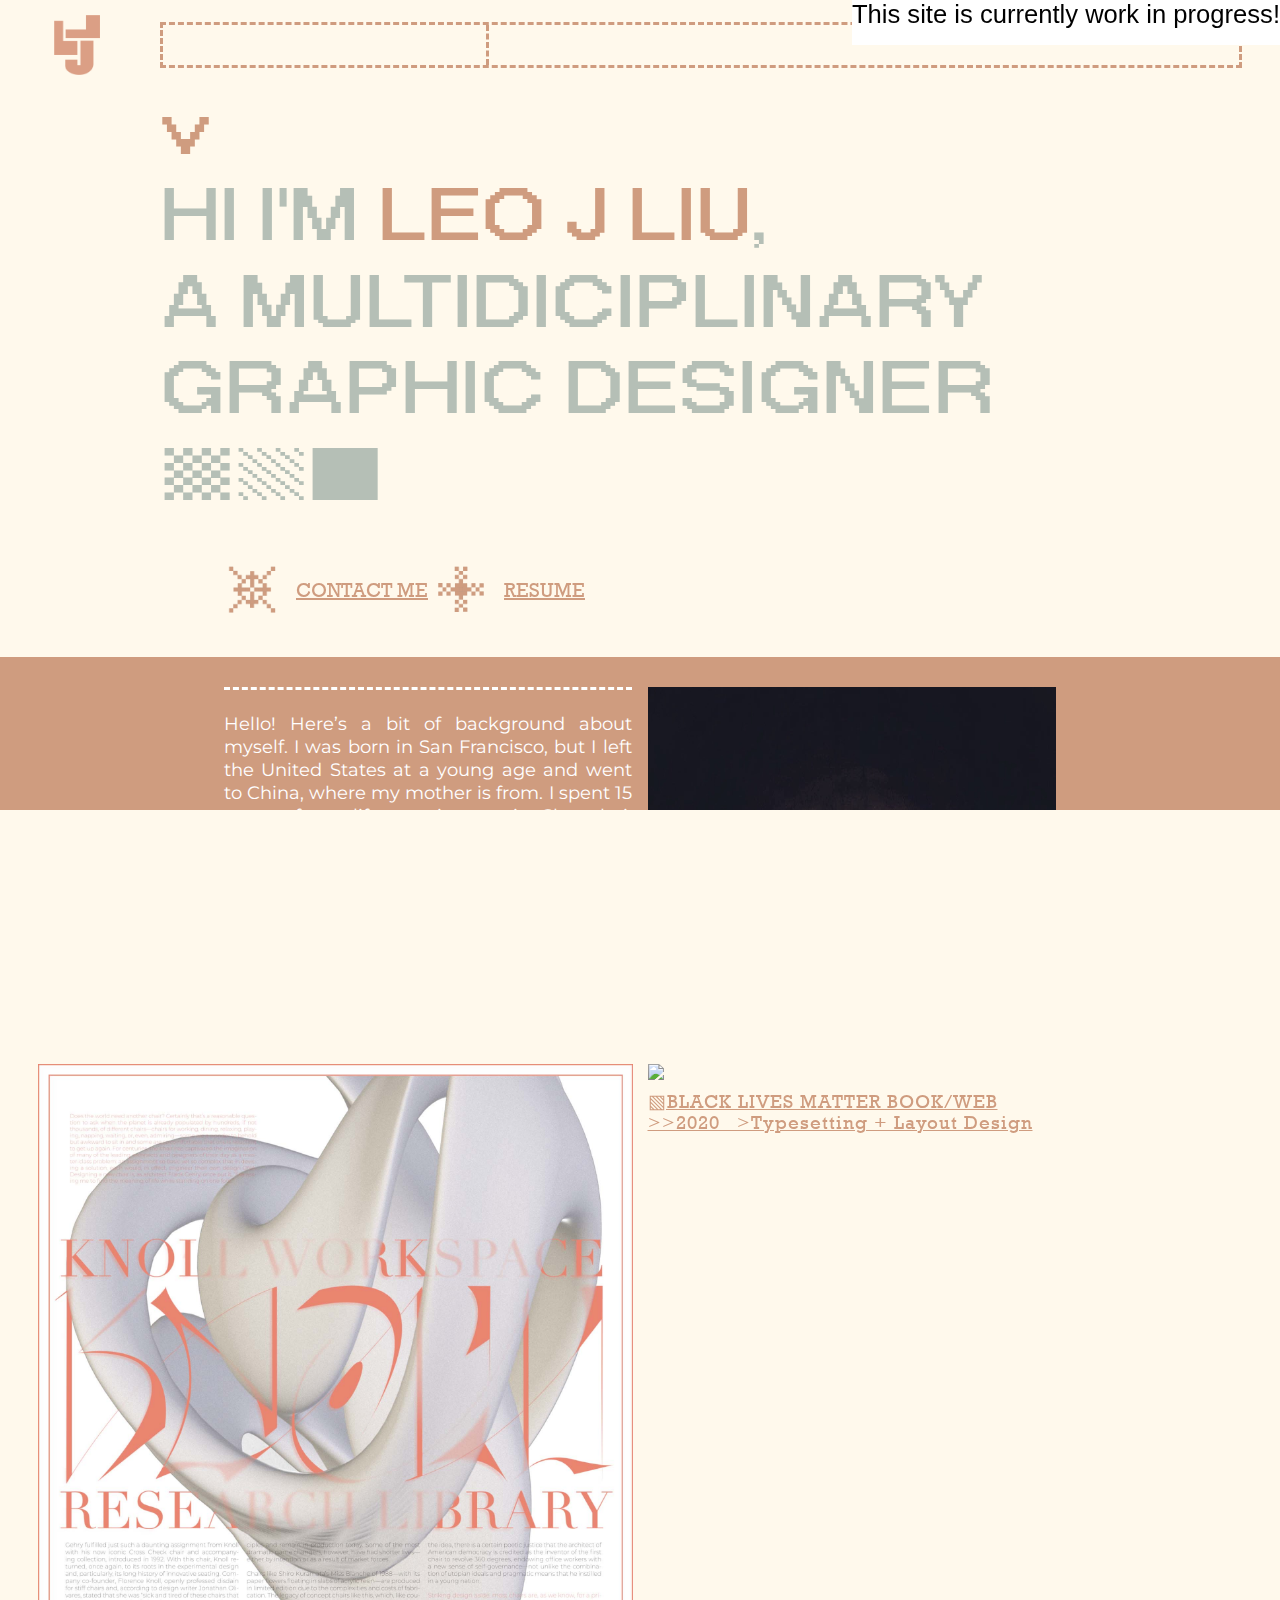
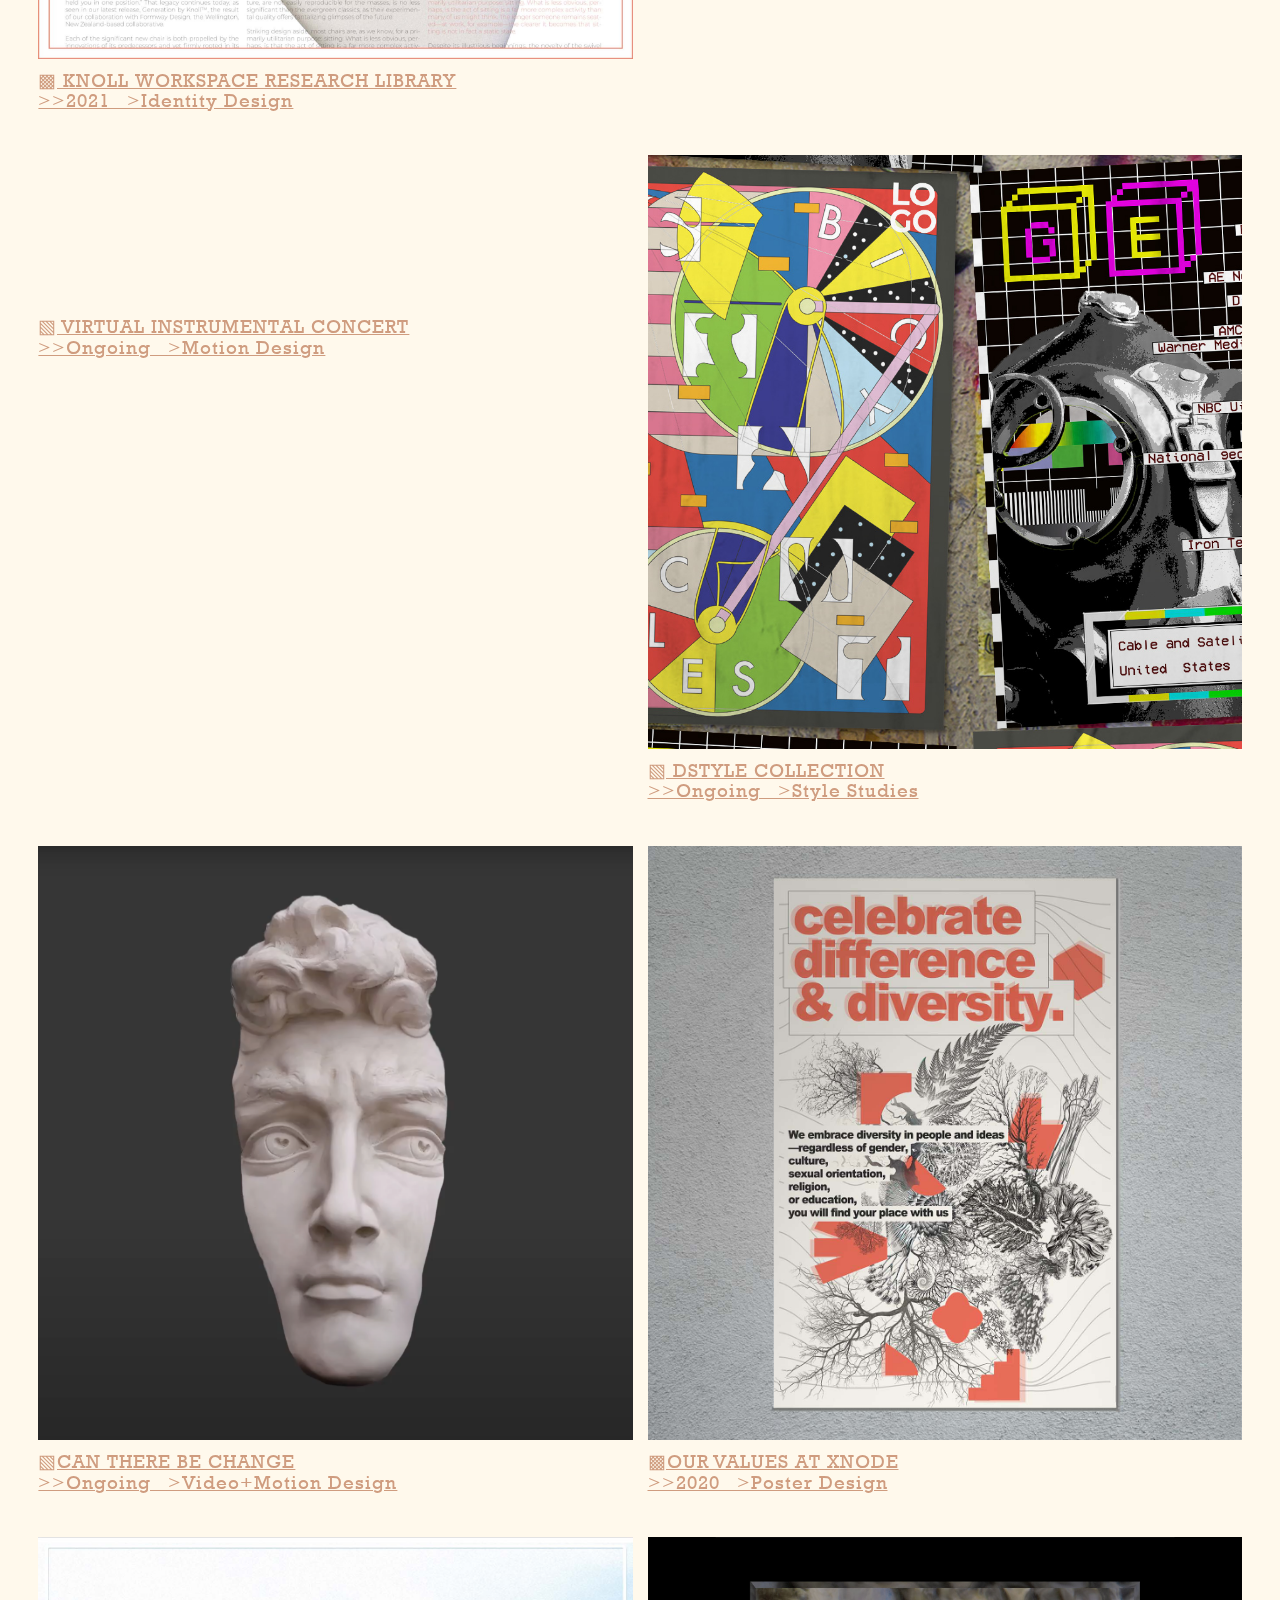
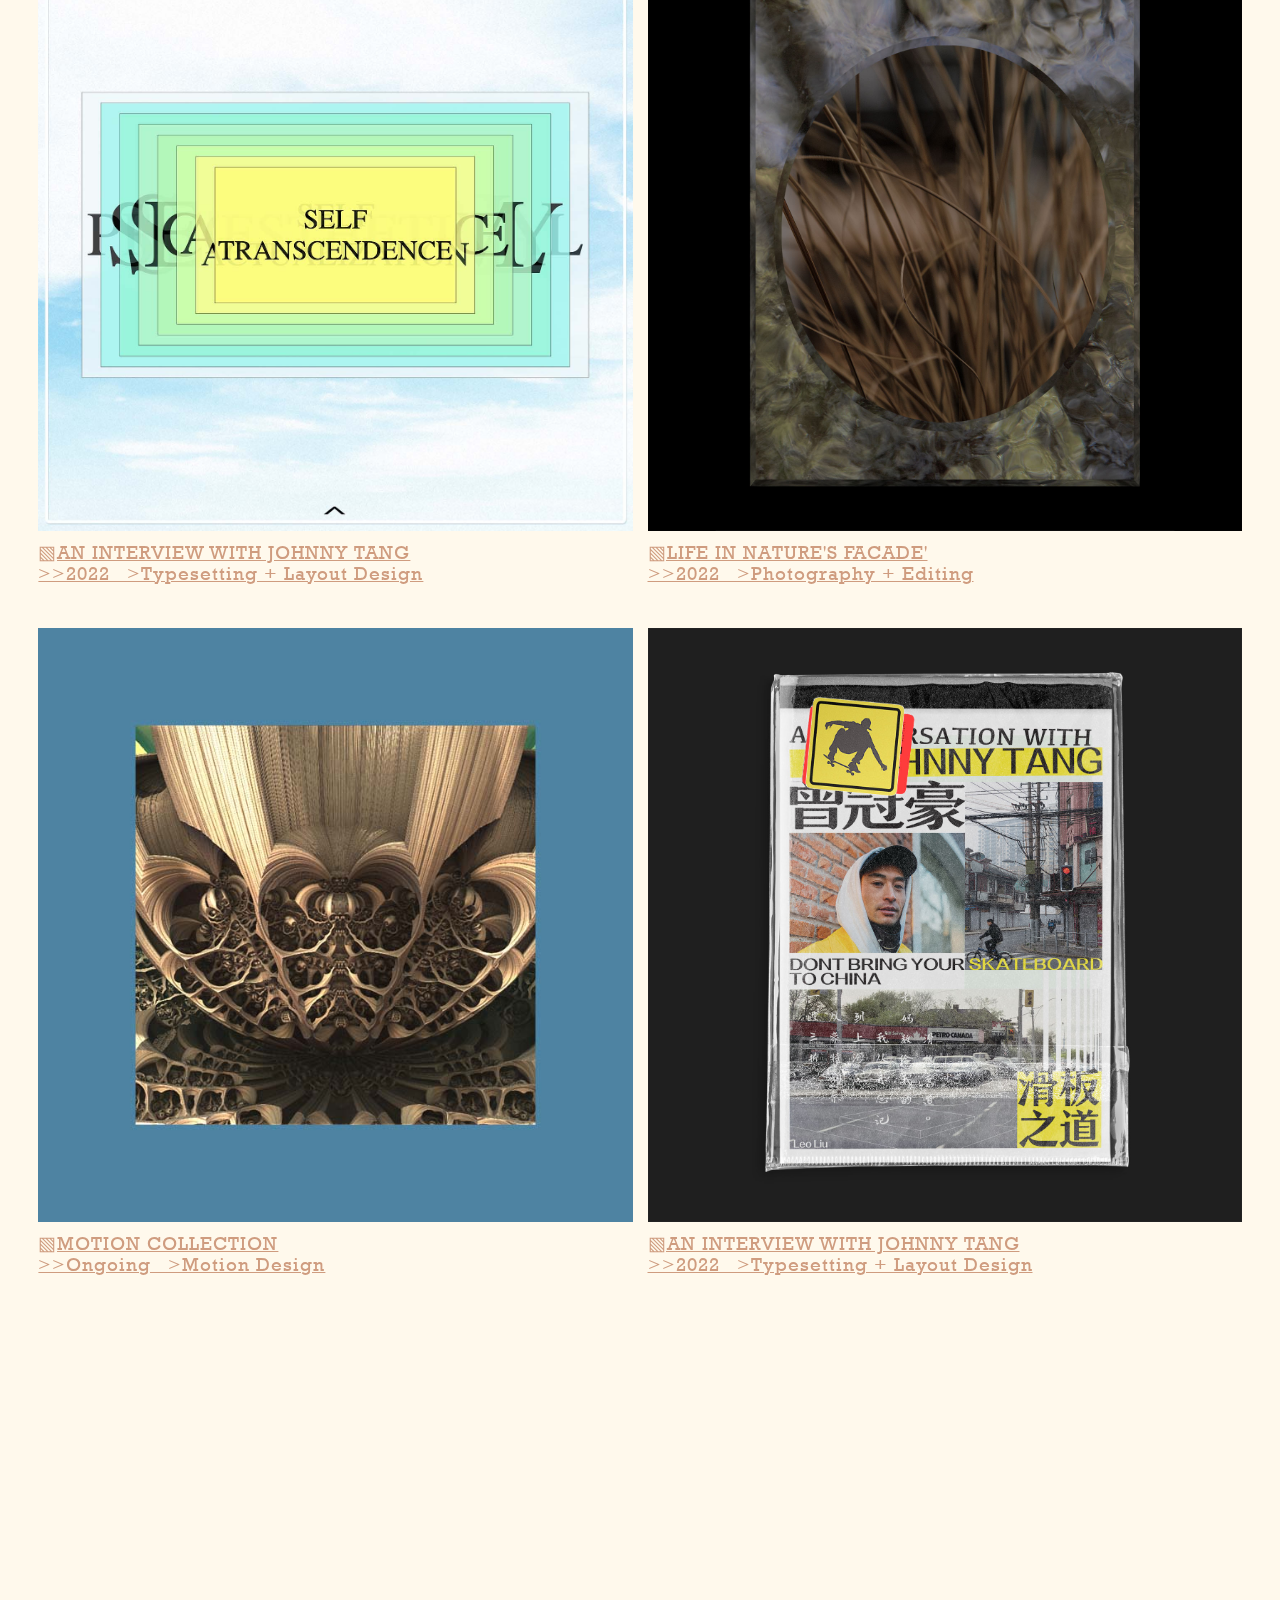
==== commit 0d357cca: "changed web color" ====
--- a/index.html
+++ b/index.html
@@ -24,7 +24,7 @@
             </div>
 
             <div id="header">
-                
+                <div id="color-btn"></div>
             </div>
             
         </div>
@@ -40,12 +40,12 @@
         
         <div id="section2">
             <div id="section2box1">
-                <div class="cvs">
+                <div id="cvs">
                     <img class="img2" src="images/Mter.png">
                     <p2 style="padding-left: 15px;">CONTACT ME</p>
                 </div>
         
-                <div class="cvs2">
+                <div id="cvs2">
                     <img class="img2" src="images/Fther.png">
                     <p2 style="padding-left: 15px;">RESUME</p>
                 </div>
--- a/leo_liu_portfolio.css
+++ b/leo_liu_portfolio.css
@@ -99,7 +99,8 @@
 
 #topsection {
     width: 100%;
-    background-color: hsl(113, 77%, 60%);
+    background-color: transparent;
+    transition: background-color 1s ease;
     display: flex;
     justify-content: space-between;
     align-items: center;
@@ -117,9 +118,6 @@
     margin-top: 15px;
     margin-bottom: 15px;
     margin-right: 3%;
-
-    
-    
 }
 
 #logoroom {
@@ -127,7 +125,8 @@
     width: 12%;
     justify-content: center;
     align-items: center;
-    background-color: #f7f4ee;
+    background-color:transparent;
+    transition: background-color 1s ease;
     height: 60px;
 }
 
@@ -137,9 +136,47 @@
 
 
 
+#color-btn {
+    background-color: transparent;
+    border-right: 3px dashed rgb(207, 156, 127);
+    /* padding: 10px; */
+    /* border-radius: 5px; */
+    cursor: pointer;
+    width: 30%;
+    height: 100%;
+}
+
+#color-btn:hover {
+    background-color: rgb(207, 156, 127);
+}
+
+#topsection.no-bg {
+    background-color: none;
+}
+
+
+
+
+
+
+
+
+
+
+
+
+
+
+
+
+
+
+
+
 #section1 {
     width: 100%;
-    background-color: rgb(139, 139, 226);
+    background-color: transparent;
+    transition: background-color 1s ease;
     display: flex;
     /* flex-direction: row\\; */
     justify-content: center;
@@ -149,7 +186,8 @@
 
 #section1box1 {
     justify-content: left;
-    background-color: rgb(247, 243, 213);
+    background-color: transparent;
+    transition: background-color 1s ease;
     width: 75%;
     display:flex;
     align-items: flex-end;
@@ -163,7 +201,8 @@
 
 
 #section2 {
-    background-color: rgb(241, 129, 129);
+    background-color: transparent;
+    transition: background-color 1s ease;
     flex-direction: row;
     display: flex;
     justify-content: center;
@@ -173,7 +212,8 @@
 
 
 #section2box1 {
-    background-color: rgb(230, 222, 245);
+    background-color: transparent;
+    transition: background-color 1s ease;
     display: flex;
     justify-content: left;
     z-index: 1;
@@ -183,23 +223,25 @@
     padding-bottom: 10px;
 }
 
-.cvs {
+#cvs {
     display: flex;
     justify-content: left;
     align-items: center;
     flex-direction: row;
-    background-color: #e0f1e1;
+    background-color: transparent;
+    transition: background-color 1s ease;
     width: 25%;
     height: auto;
 }
 
-.cvs2 {
+#cvs2 {
     display: flex;
     justify-content: left;
     align-items: center;
     text-align: center;
     flex-direction: row;
-    background-color: #e8eff3;
+    background-color: transparent;
+    transition: background-color 1s ease;
     width: 25%;
     height: auto;
 }
@@ -246,7 +288,7 @@
 }
 
 #section3 {
-    background-color: #cf9c7f;
+    background-color: rgb(207, 156, 127);
     display: flex;
     justify-content: center;
     align-items: center;
@@ -877,6 +919,7 @@
     column-gap: 5vw;
     margin-top: 10vh;
     margin-bottom: 10vh;
+    /* background-color: #5c5c5c; */
 }
 
 
@@ -1004,13 +1047,13 @@
         line-height: 9vh;
     }
 
-    .cvs {
+    #cvs {
         flex-direction: column;
         justify-content: center;
         width: 50%;
     }
 
-    .cvs2 {
+    #cvs2 {
         flex-direction: column;
         justify-content: center;
         width: 50%;
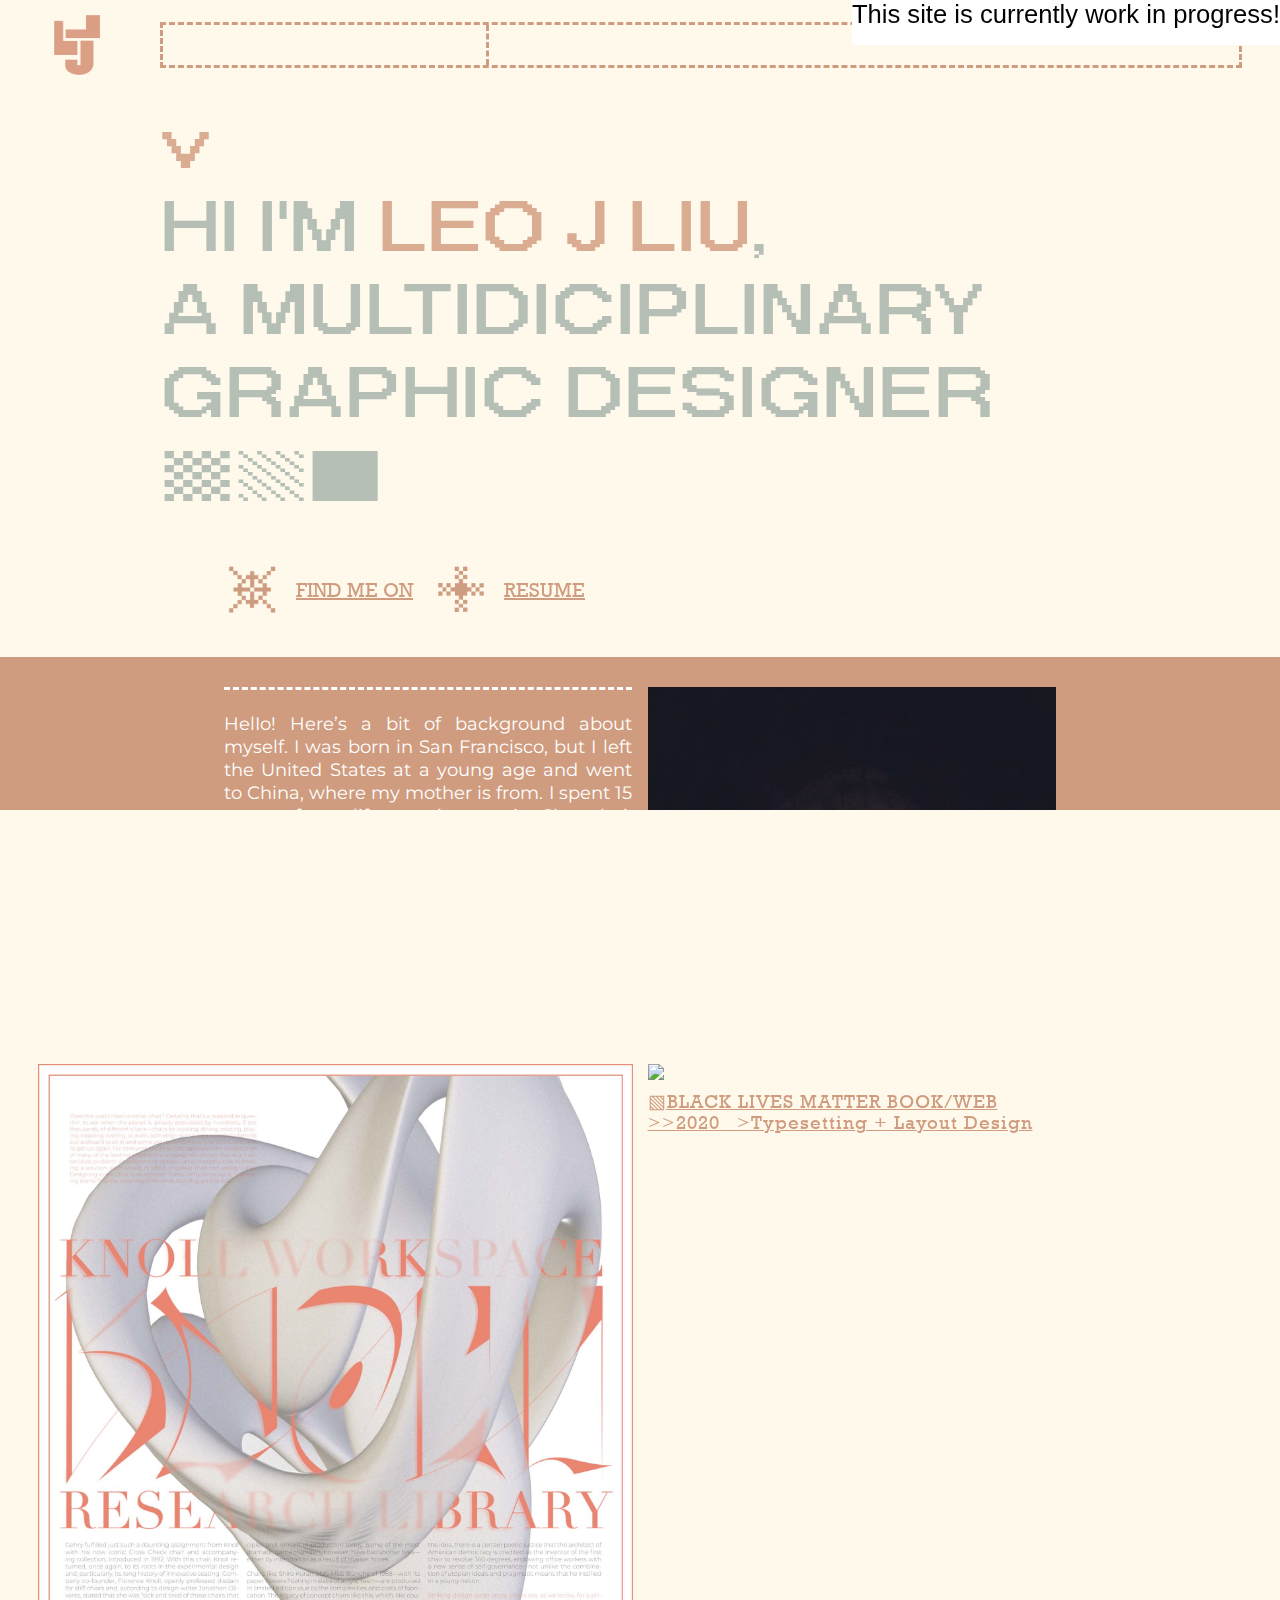
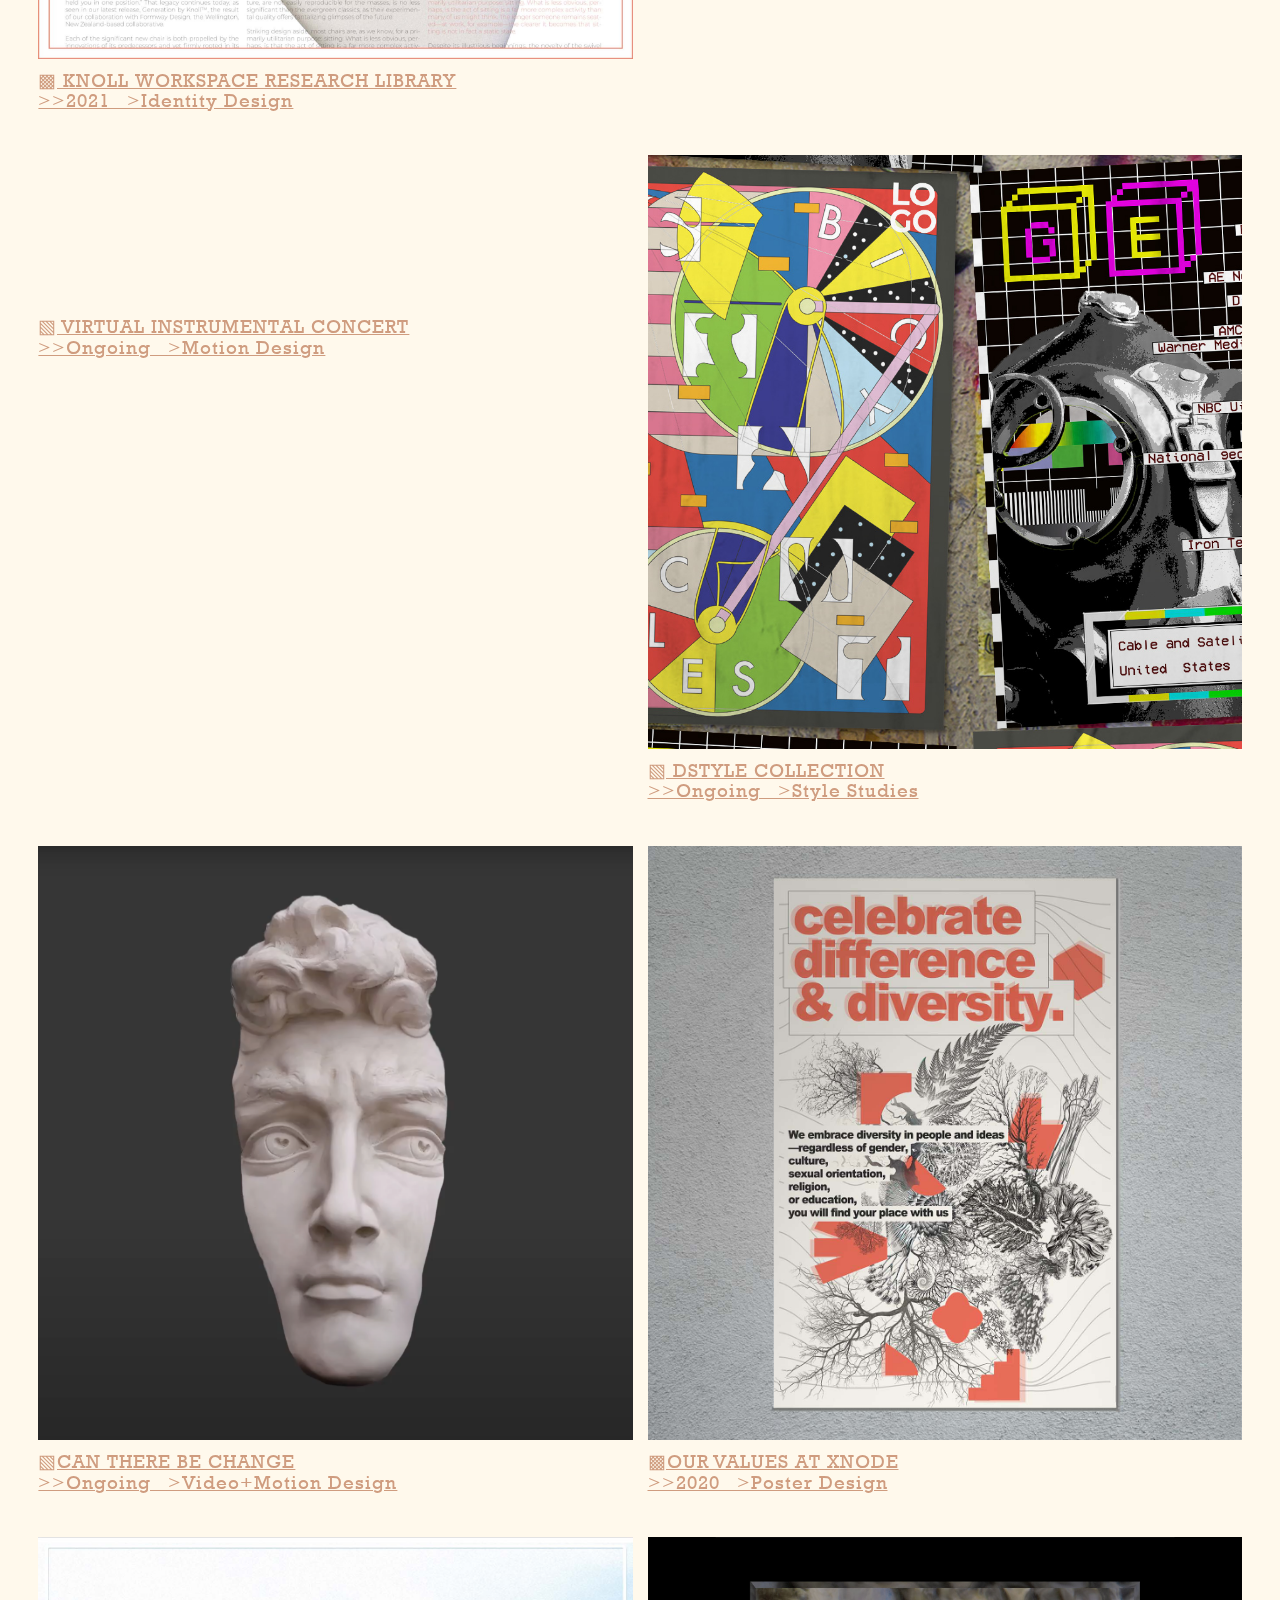
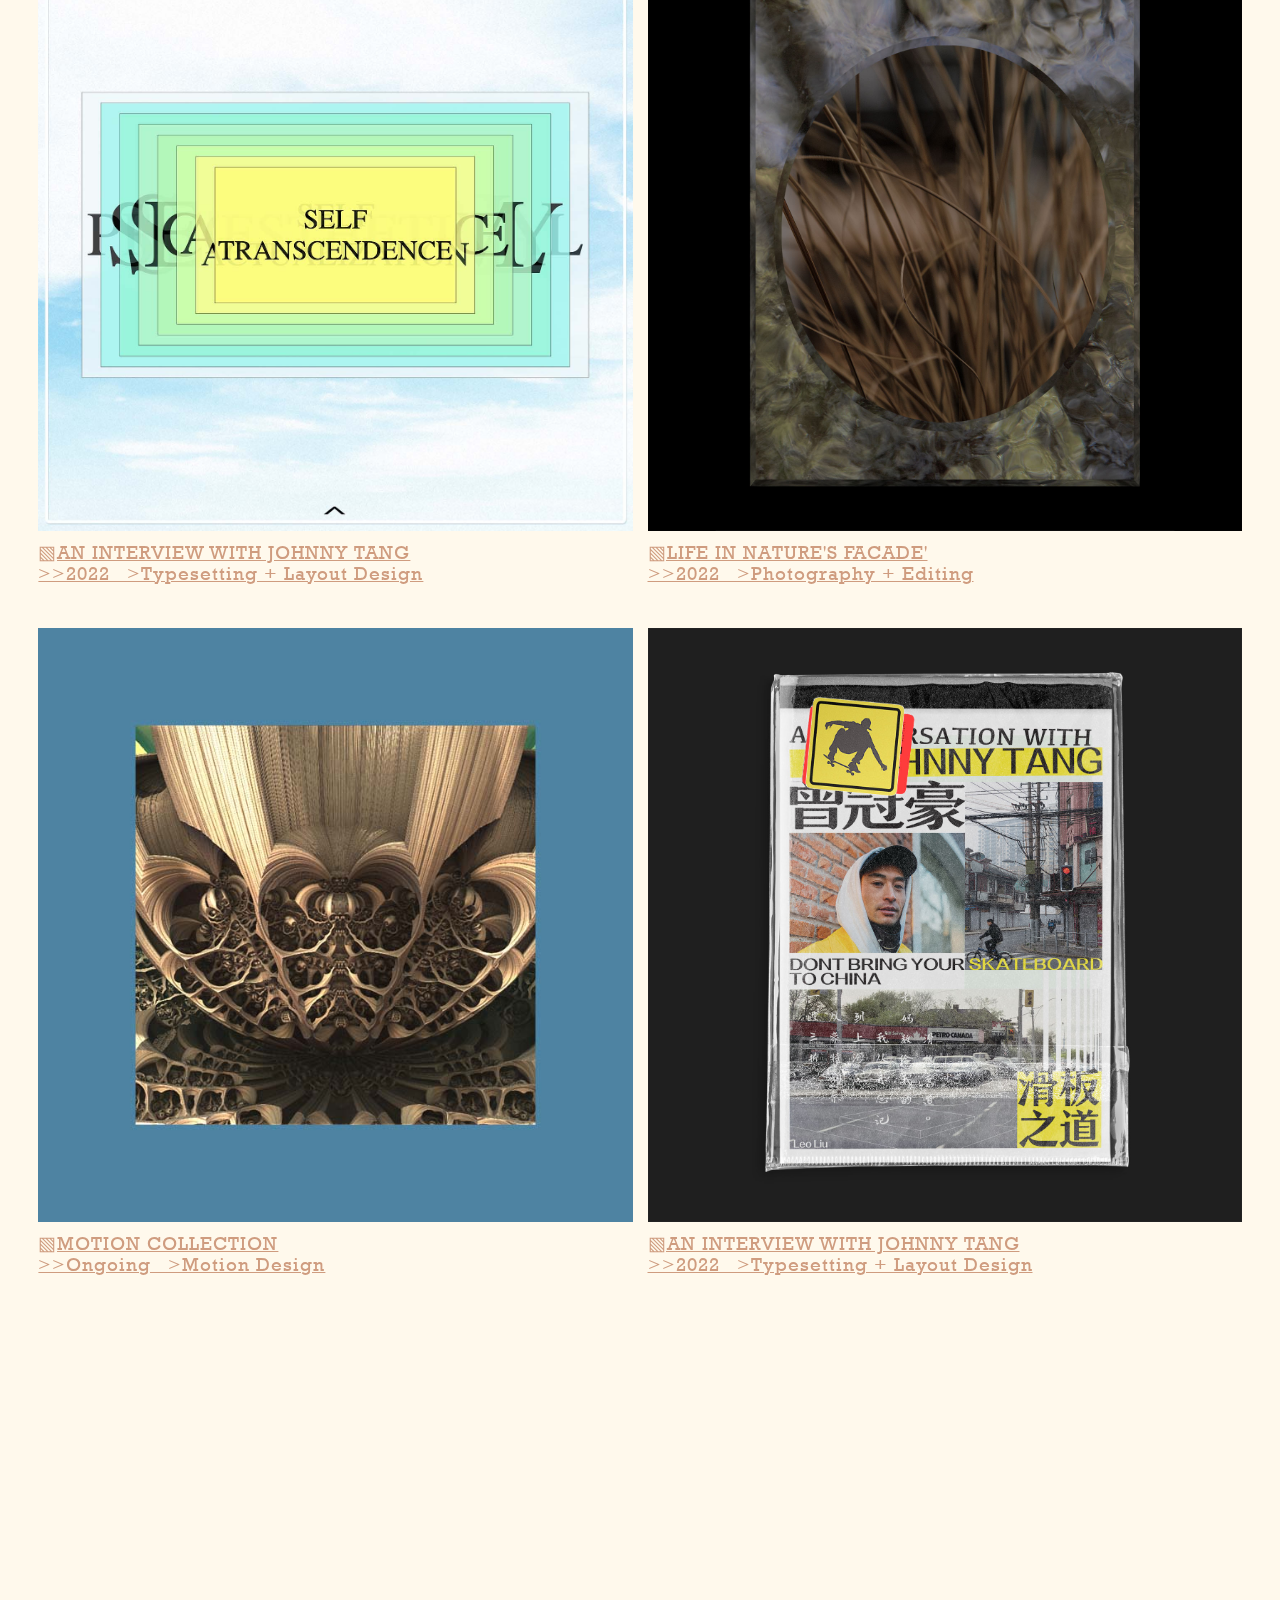
==== commit 9bad58c6: "linked resume and changed type color" ====
--- a/index.html
+++ b/index.html
@@ -33,7 +33,7 @@
         <div id="section1">
             <div id="section1box1">
                 <p1><div id="downtriangle">v</div>
-               <span1>HI I'M <span style="color: #cf9c7f">LEO J LIU</span></span>,<br><span3>A MULTIDICIPLINARY</span><br><span4>GRAPHIC DESIGNER</span> <span2>▩▧■</span></p1>
+               <span1>HI I'M <span style="color: #daac92">LEO J LIU</span></span>,<br><span3>A MULTIDICIPLINARY</span><br><span4>GRAPHIC DESIGNER</span> <span2>▩▧■</span></p1>
             </div>
         </div>
 
@@ -42,12 +42,12 @@
             <div id="section2box1">
                 <div id="cvs">
                     <img class="img2" src="images/Mter.png">
-                    <p2 style="padding-left: 15px;">CONTACT ME</p>
+                    <p2 style="padding-left: 15px;">FIND ME ON</iframe></p>
                 </div>
         
                 <div id="cvs2">
                     <img class="img2" src="images/Fther.png">
-                    <p2 style="padding-left: 15px;">RESUME</p>
+                    <p2 style="padding-left: 15px;"><a href="Resume_LeoJLiu.pdf"target="_blank">RESUME</a></p>
                 </div>
 
                 <!-- <div id="blank1"></div> -->
--- a/leo_liu_portfolio.css
+++ b/leo_liu_portfolio.css
@@ -27,6 +27,11 @@
     font-family: sophia;
     src: url(fonts/SOPHIA\ demo.ttf);
 }
+
+
+a {
+    color: inherit;
+  }
 
 
 #mARK {
@@ -50,7 +55,7 @@
 p1{
     font-family: ppneuebitbold;
     font-size: 130px;
-    transform: scaleY(0.8);
+    transform: scaleY(0.77);
     transform-origin: bottom;
     line-height: 0.83;
     color: #b5bfb6;
@@ -195,7 +200,7 @@
 
 #downtriangle {
     /* background-color: blue; */
-    color: #cf9c7f;
+    color: #daac92;
     /* transform: scaleY(0.7); */
 }   
 
@@ -1113,4 +1118,22 @@
         font-size: 160px;
     }
     
-}+}
+
+
+
+
+
+
+
+
+
+
+
+
+
+
+
+
+
+  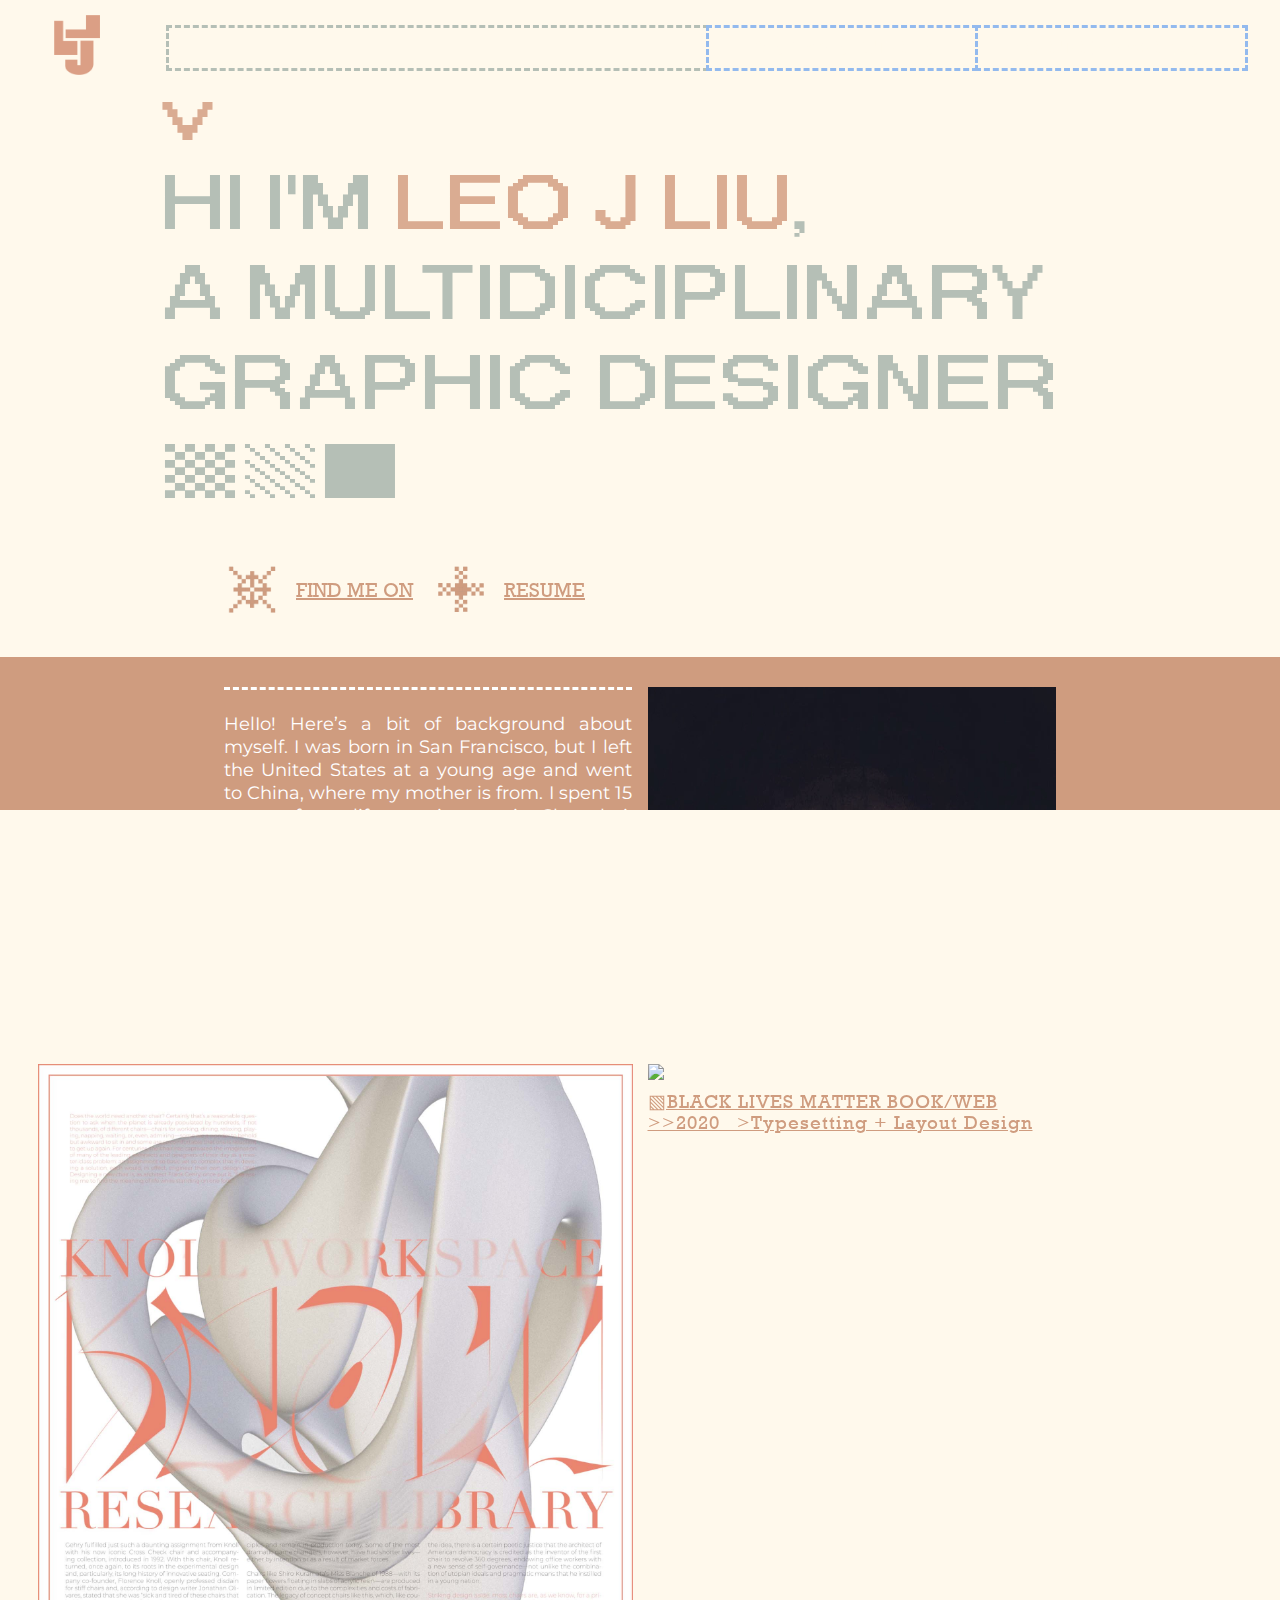
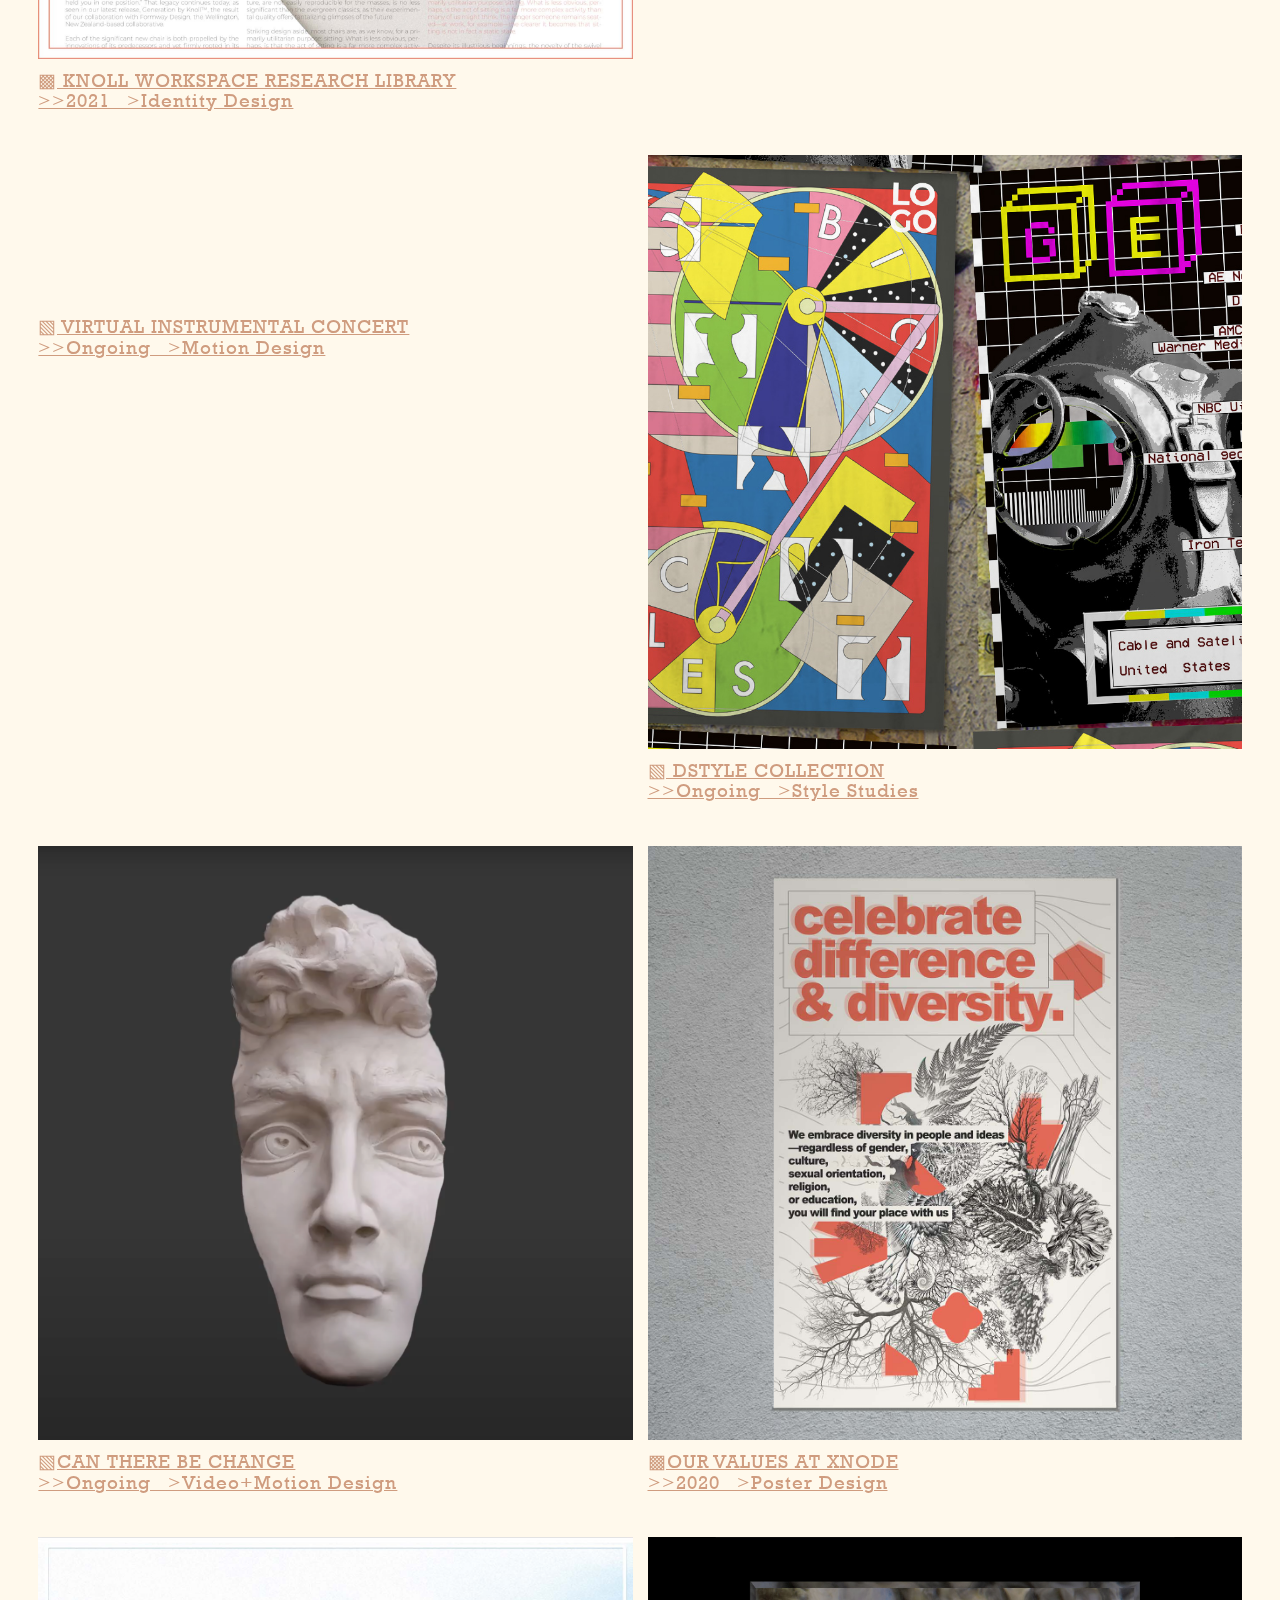
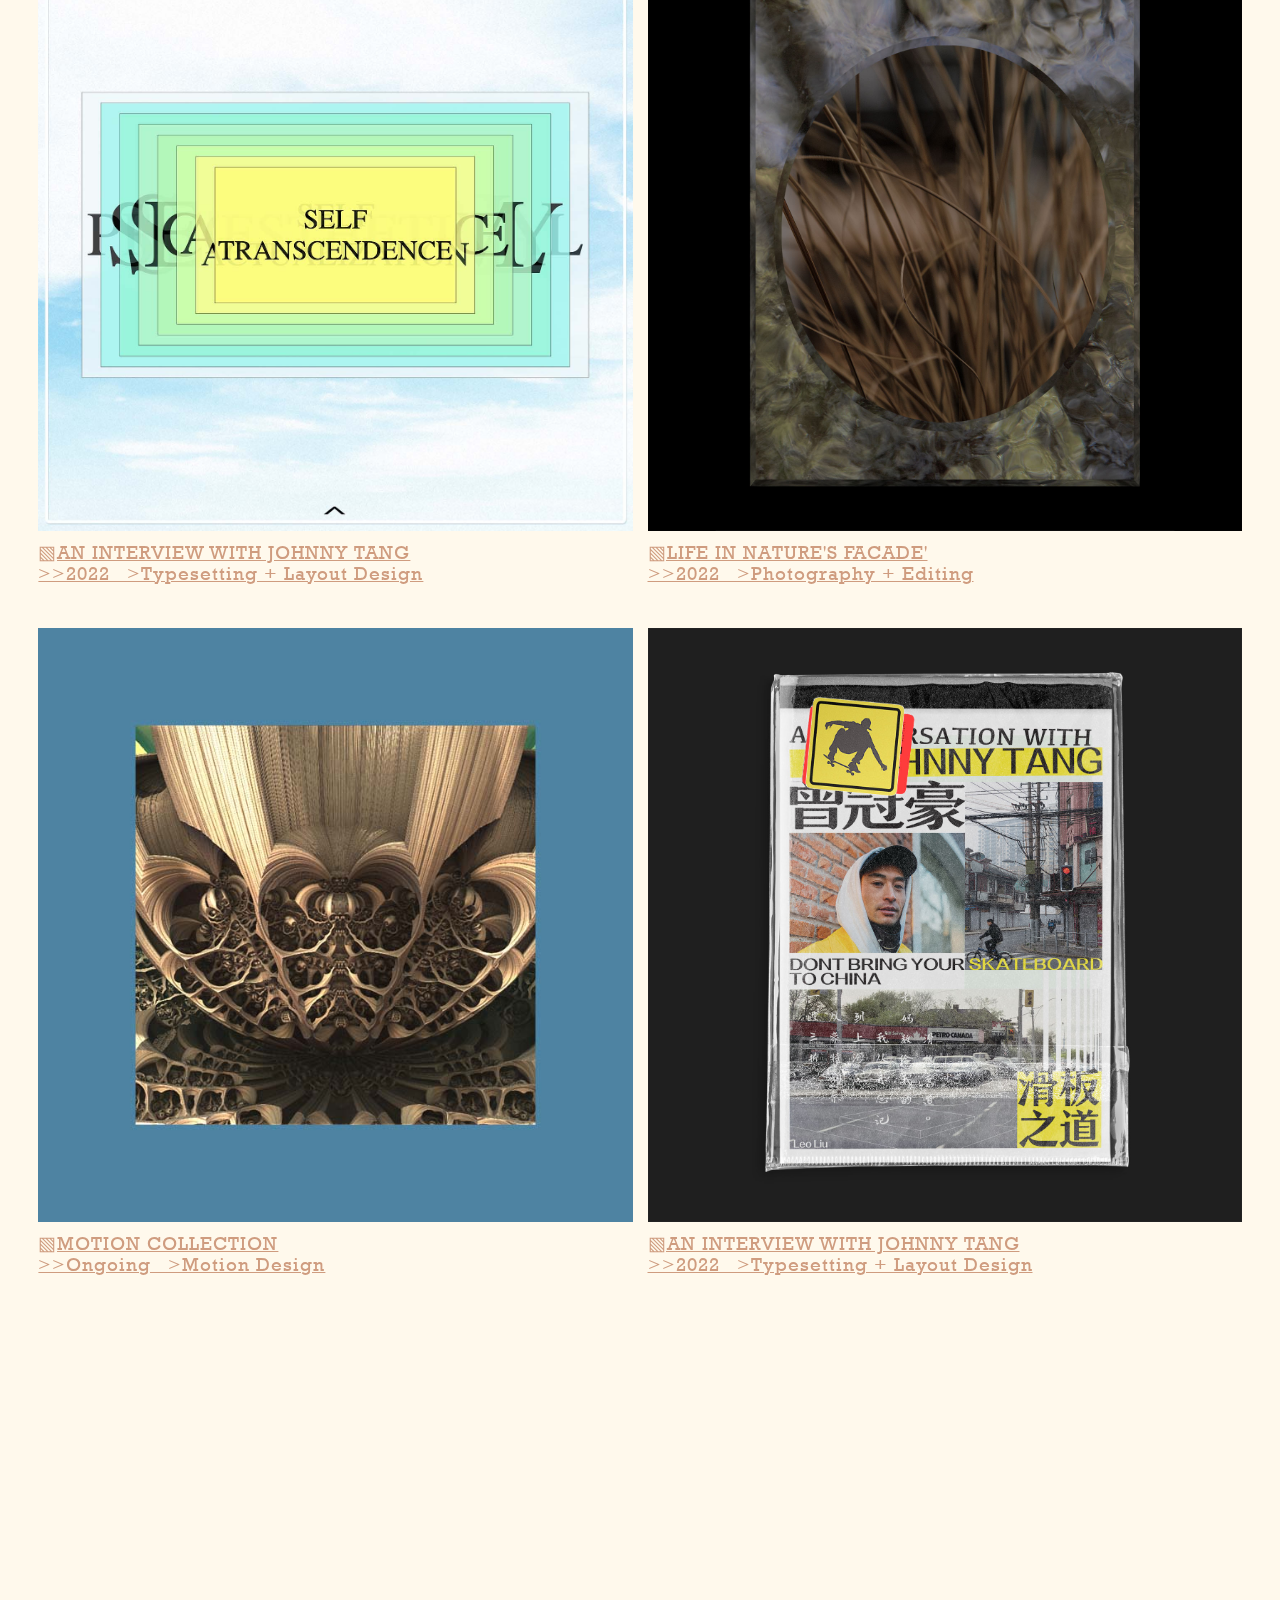
==== commit a8331d6b: "updated header" ====
--- a/index.html
+++ b/index.html
@@ -14,7 +14,7 @@
 
 <body>
 
-    <div id="mARK">This site is currently work in progress!</div>
+    <!-- <div id="mARK">This site is currently work in progress!</div> -->
 
     <div id="introsection">
         <div id="topsection">
@@ -23,8 +23,12 @@
                 <img class="logoimage" src="images/logo1.png">
             </div>
 
-            <div id="header">
-                <div id="color-btn"></div>
+            <div id="headergrid">
+
+                <div id="placeholder-btn"></div>
+                <div id="color-btn">DISPLAY SECTIONS</div>
+                <div id="work-btn">GO TO MY WORKS</div>
+                
             </div>
             
         </div>
--- a/leo_liu_portfolio.css
+++ b/leo_liu_portfolio.css
@@ -54,7 +54,7 @@
 
 p1{
     font-family: ppneuebitbold;
-    font-size: 130px;
+    font-size: 140px;
     transform: scaleY(0.77);
     transform-origin: bottom;
     line-height: 0.83;
@@ -114,12 +114,17 @@
 }
 
 
-#header {
+#headergrid {
+    /* background-color: rgb(237, 249, 255); */
     width: 84%;
+    display: grid;
+    grid-template-columns: repeat(4, 1fr);
+    column-gap: 3px;
+    row-gap: 3px;
     height: 40px;
-    border-style: dashed;
+    /* border-style: dashed;
     border-width: 3px;
-    border-color: #cf9c7f;
+    border-color: #cf9c7f; */
     margin-top: 15px;
     margin-bottom: 15px;
     margin-right: 3%;
@@ -142,17 +147,62 @@
 
 
 #color-btn {
+    display: flex;
+    align-items: center;
+    justify-content: center;
     background-color: transparent;
-    border-right: 3px dashed rgb(207, 156, 127);
-    /* padding: 10px; */
-    /* border-radius: 5px; */
+    border: 3px dashed #93baee;
     cursor: pointer;
-    width: 30%;
+    width: 100%;
     height: 100%;
+    font-family: rock;
+    font-size: 20px;
+    color: #fff9ec;
+    line-height: 20px;
 }
 
 #color-btn:hover {
-    background-color: rgb(207, 156, 127);
+    background-color: #93baee;
+}
+
+
+#work-btn {
+    display: flex;
+    align-items: center;
+    justify-content: center;
+    background-color: transparent;
+    border: 3px dashed #93baee;
+    cursor: pointer;
+    width: 100%;
+    height: 100%;
+    font-family: rock;
+    font-size: 20px;
+    color: #fff9ec;
+    line-height: 20px;
+
+}
+
+#work-btn:hover {
+    background-color: #93baee;
+}
+
+
+
+
+#placeholder-btn {
+    display: flex;
+    align-items: center;
+    justify-content: center;
+    background-color: transparent;
+    border: 3px dashed ;
+    width: 100%;
+    height: 100%;
+    font-family: rock;
+    font-size: 20px;
+    color: #b5bfb6;
+    line-height: 20px;
+    grid-column: span 2;
+
 }
 
 #topsection.no-bg {
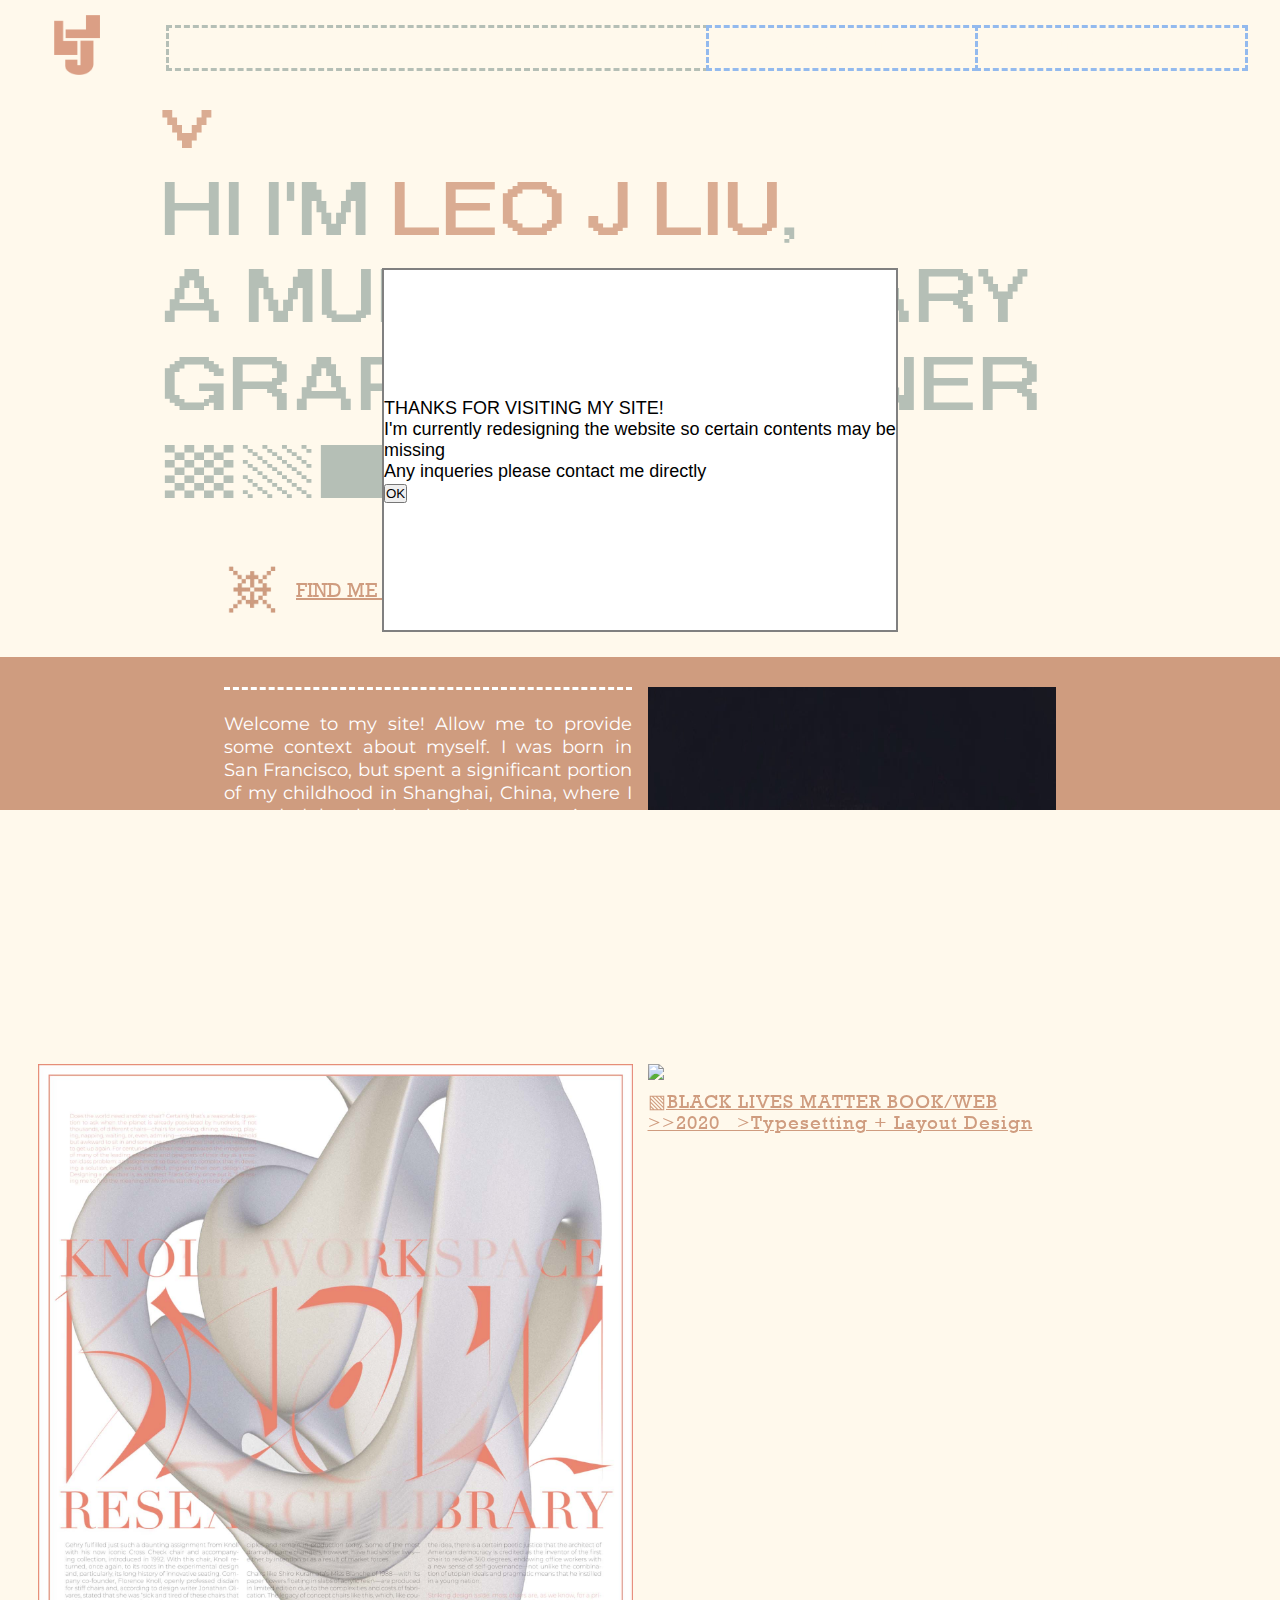
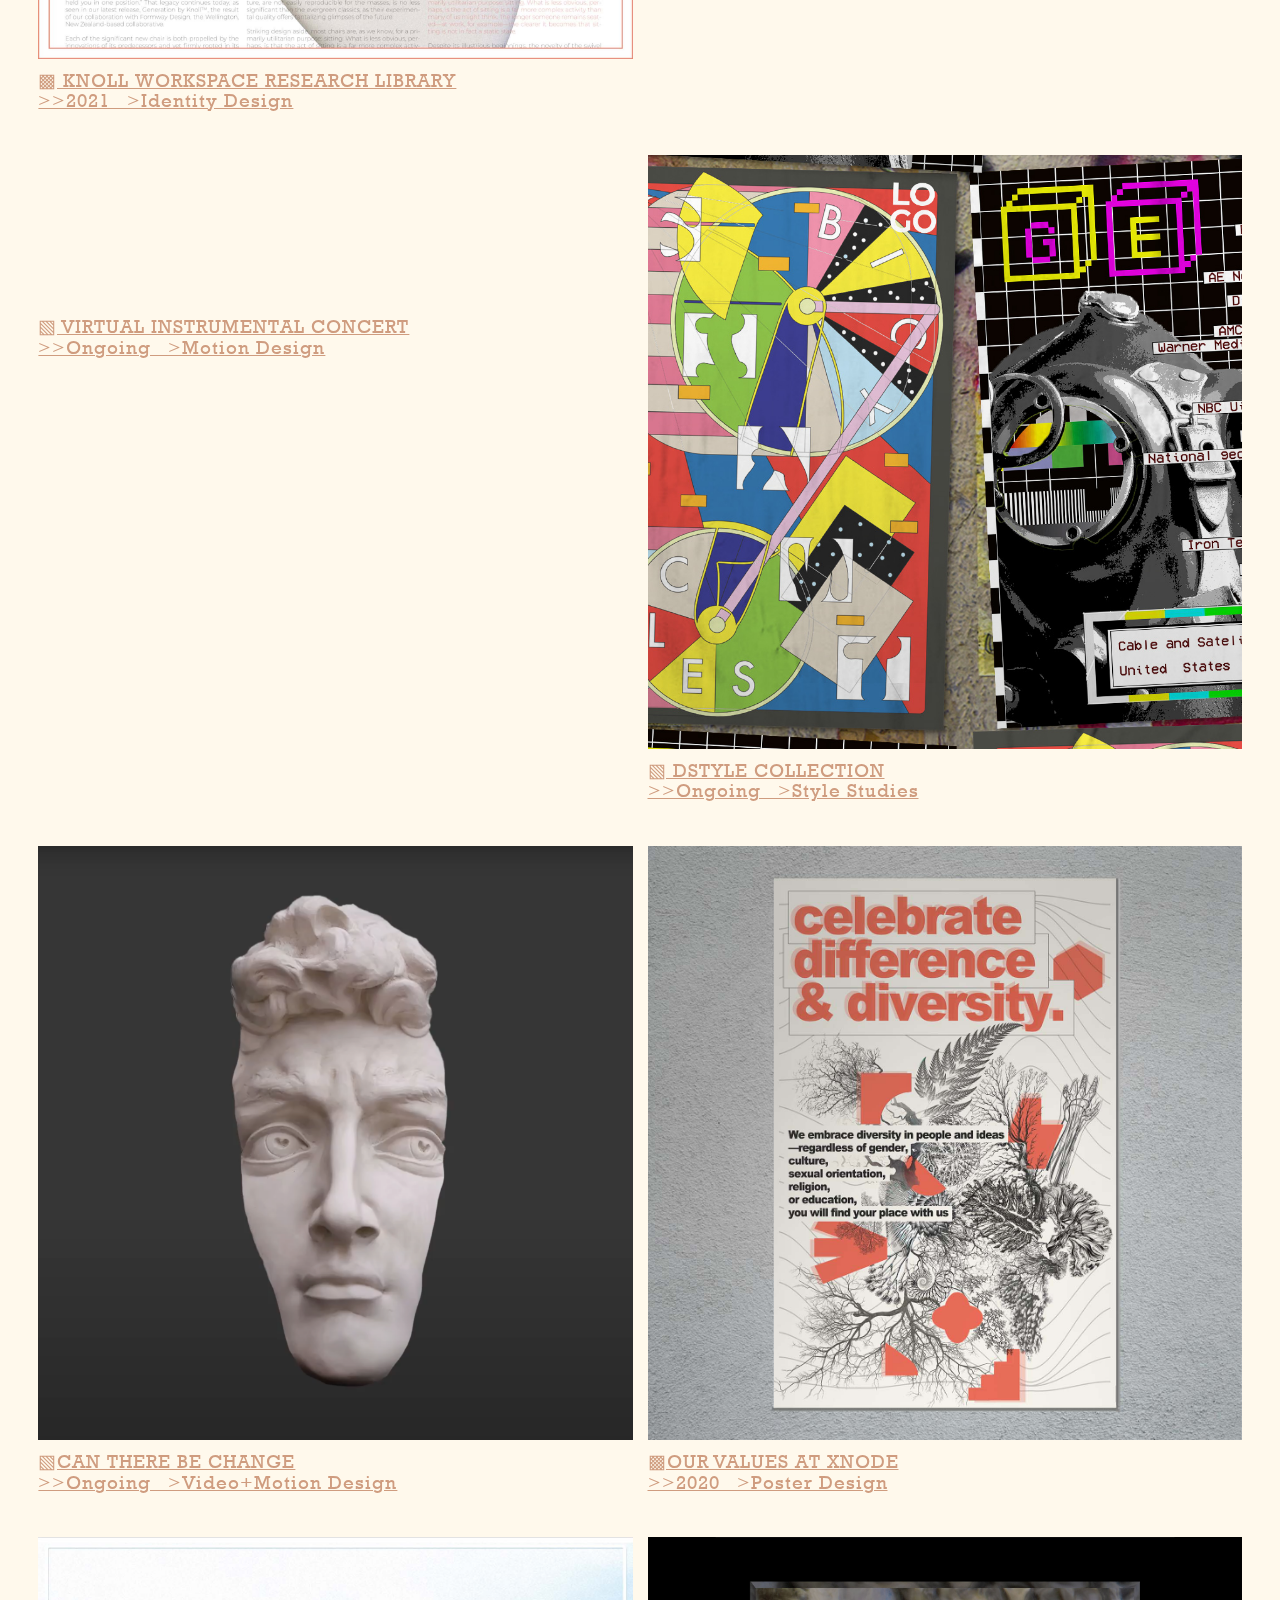
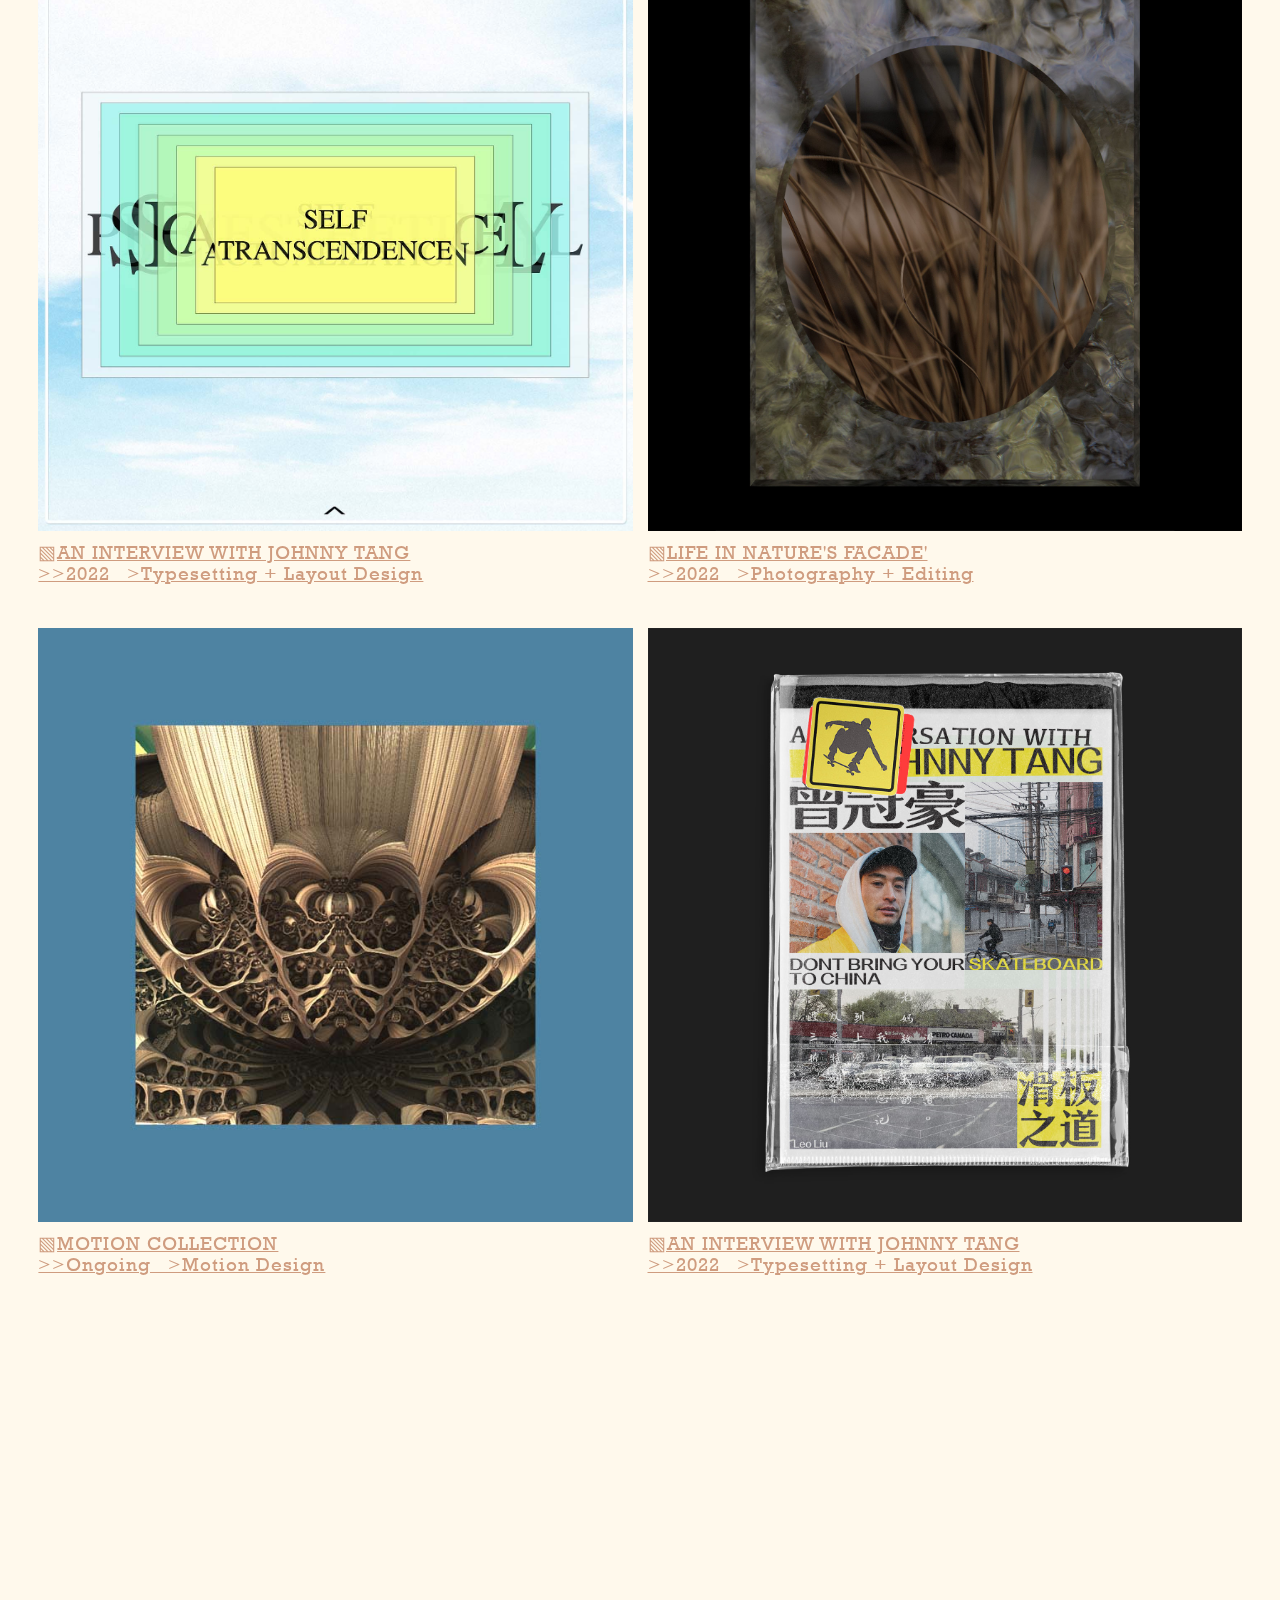
==== commit e7888aea: "5/4" ====
--- a/index.html
+++ b/index.html
@@ -14,7 +14,12 @@
 
 <body>
 
-    <!-- <div id="mARK">This site is currently work in progress!</div> -->
+    <div id="popup-content">
+        <p10>THANKS FOR VISITING MY SITE!</p>
+        <p10>I'm currently redesigning the website so certain contents may be missing</p>
+        <p10>Any inqueries please contact me directly</p>
+        <button id="ok-button">OK</button>
+    </div>
 
     <div id="introsection">
         <div id="topsection">
@@ -68,10 +73,14 @@
                 <div id="aboutmyself">
                     <p3>
                         <br> 
-                        HelIo! Here’s a bit of background about myself. I was born in San Francisco, but I left the United States at a young age and went to China, where my mother is from. I spent 15 years of my life growing up in Shanghai, studying in local schools, and before high school I moved back to California. After Highschool I enrolled in Rhode Island School of Design, the best school at the time to pursue a degree in graphic design. I took a gap during covid and I am now a Senior ready to graduate. 
-                        <br>
-                        <br>
-                        My goal in pursuing art and design is to create something new, whether it is a new “thing” that allows people to do things better and easier or a “look” that makes people's eyes wide open. I was initially in Industrial design until I realized that to be able to achieve my goal I need to work myself from the most basics and up. So In graphic design I started with image editing, photography, typography, and the study of form and shape. I now move on to the field of digital media where I narrate an experience with interaction, motion, and sound. </p3>
+                        Welcome to my site! Allow me to provide some context about myself. I was born in San Francisco, but spent a significant portion of my childhood in Shanghai, China, where I attended local schools. Upon returning to the United States, I pursued a degree in graphic design at the esteemed Rhode Island School of Design, which was widely regarded as the premier institution for this field at the time. During the pandemic, I opted to take a gap year to travel around the world and build up work experiences. I am now a senior, eagerly preparing to graduate and explore the professional world of technology and design.
+                        <br>
+                        <br>
+                        My ultimate objective in the realm of art and design is to develop fresh, impactful creations that resonate with my audiences. This may involve designing a new tool or product that enhances individuals' lives, or crafting visually striking designs that leave a lasting impression. Initially, I focused on industrial design, but came to the realization that achieving my creative ambitions necessitated commencing from the basics and progressing upward. I shifted my focus to graphic design, immersing myself in image editing, typography, photography….all principles of form and shape. Presently, I have broadened my skillset to encompass elements of interaction, motion, and research to create effective marketing and user-centric designs.
+                        <br>
+                        <br>
+                        Thank you for visiting my site, please don’t hesitate to reach out to me regarding any questions, work or collaboration opportunities! 
+                        <br>
                 </div>
 
                 <img id="selfie" src="images/selfie1.JPG">
--- a/leo_liu_portfolio.css
+++ b/leo_liu_portfolio.css
@@ -34,17 +34,34 @@
   }
 
 
+
+  #popup-content {
+    display: flex;
+    justify-content: center;
+    align-items: center;
+    flex-direction: column;
+    position: fixed;
+    top: 50%;
+    left: 50%;
+    transform: translate(-50%, -50%);
+    width: 40vw;
+    height: 40vh;
+    background-color: white;
+    border: 2px solid gray;
+    z-index: 10;
+}
+
+
+
+
+
 #mARK {
-    position: absolute;
+    position: sticky;
     top: 0;
-    right: 0;
     background-color: hsl(0, 0%, 100%);
     z-index: 10;
-    height: 5vh;
-    font-size: 2vw;
-    font-family: Impact, Haettenschweiler, 'Arial Narrow Bold', sans-serif;
-}
-
+
+}
 
 body {
     background-color: #fff9ec;
@@ -54,7 +71,7 @@
 
 p1{
     font-family: ppneuebitbold;
-    font-size: 140px;
+    font-size: 137px;
     transform: scaleY(0.77);
     transform-origin: bottom;
     line-height: 0.83;
@@ -90,7 +107,10 @@
 
 }
 
-
+p10{
+    font-family: 'Segoe UI', Tahoma, Geneva, Verdana, sans-serif;
+    font-size: large;
+}
 
 
 
@@ -365,6 +385,9 @@
     width: 49%;
     border-top: 3px dashed rgb(255, 255, 255);
     text-align: justify;
+    /* display: flex;
+    justify-content: center;
+    align-items: center; */
 }
 
 #selfie {
@@ -669,29 +692,51 @@
 
 
 
-
-
-
-
-
-
-
-#knollstuff {
-    display: flex;
-    align-items: center;
-    justify-content: center;
+.threeitems {
+    display: flex;
+    
+}
+
+
+
+
+.knollstuff {
+    display: flex;
+    justify-content: center;
+    align-items: center;
+    width: 95%;
+    height: 100vh;
+}
+
+
+.knolltext {
+    height: 95vh;
+    align-items: baseline;
+    display: flex;
+    flex-direction: column-reverse;
+    max-width: 20vw;
+}
+
+
+.knollposters {
+    height: 95vh;
+    margin-left: 1vh;
+    margin-right: 1vh;
+  }
+  
+.knolllogos {
+    height: 95vh;
+    display: flex;
+    justify-content: flex-start;
+    align-items: center;
     flex-direction: column;
-}
-
-.knollposters {
-    max-height: 90vh;
-    margin-top: 5vh;
-    margin-bottom: 5vh;
-    max-width: 95vw;
-}
-
-
-
+  }
+
+.knolllogo {
+    width: 50vh;
+    border: 3px solid #e7dcdb;
+    border-style: ridge;
+  }
 
 
 
